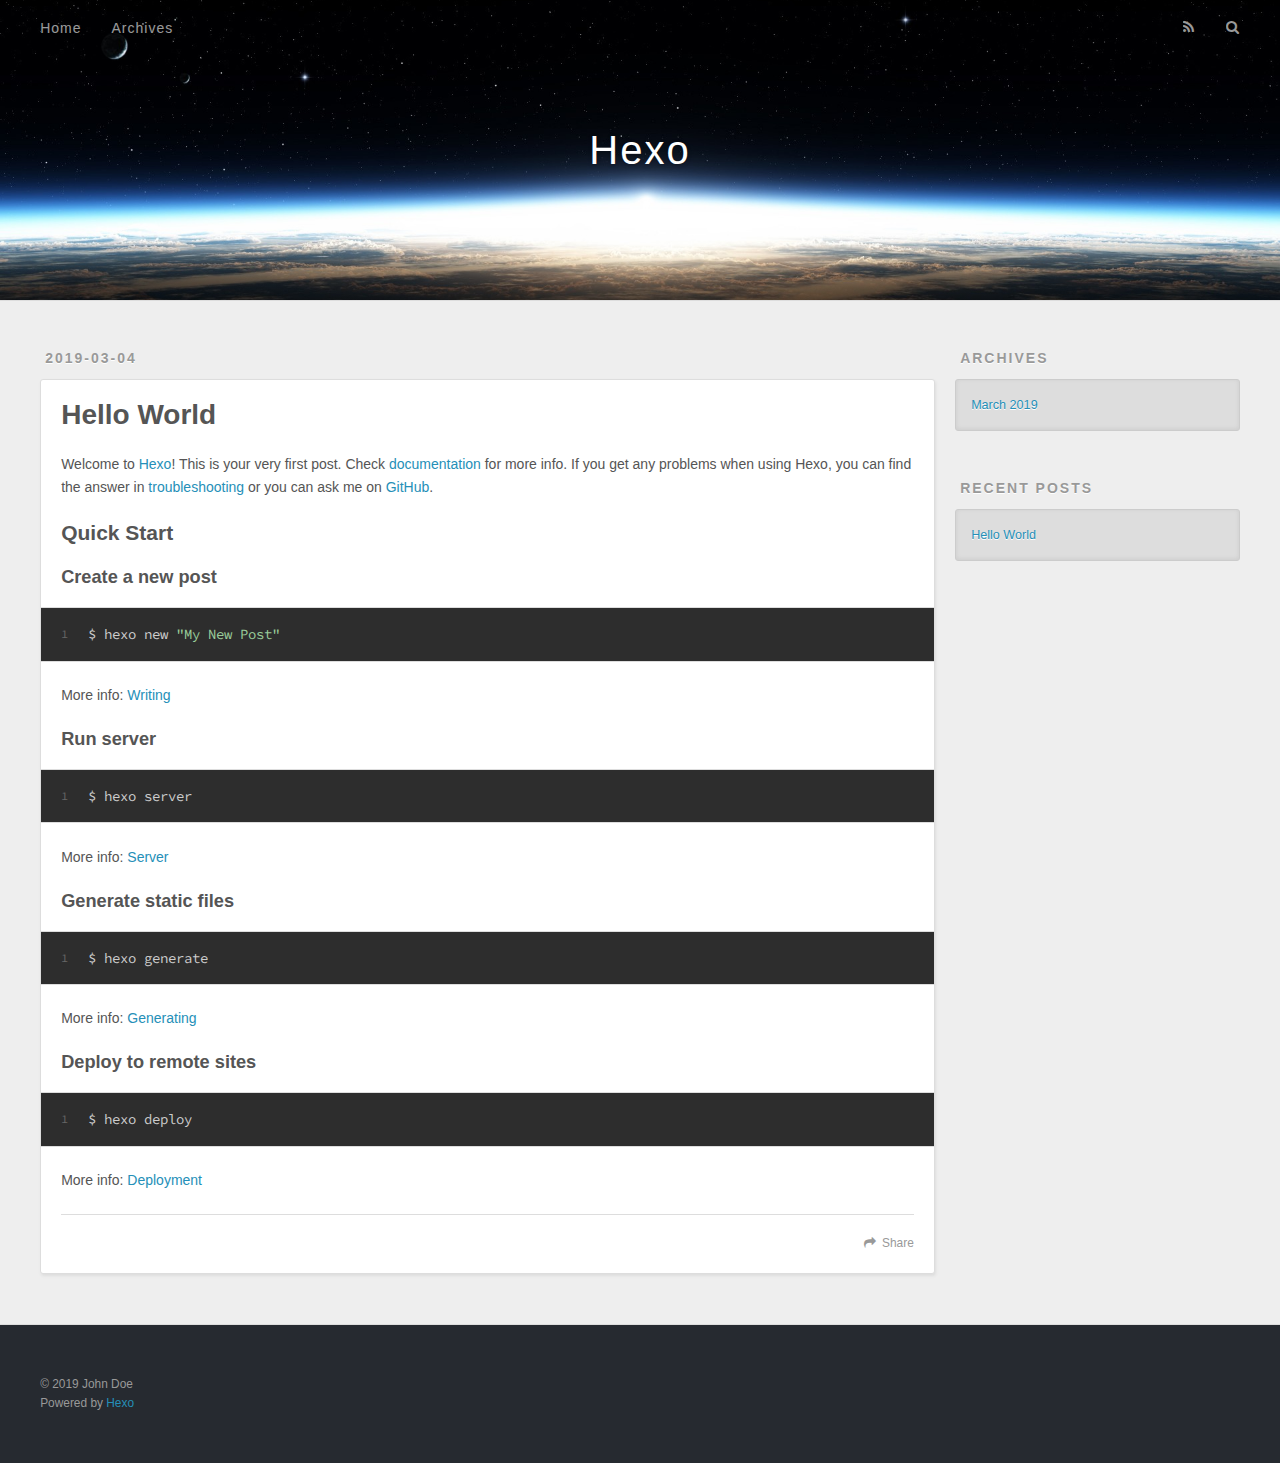
==== index.html @ c94a4932 "Site updated: 2019-03-04 12:08:46" ====
<!DOCTYPE html>
<html>
<head><meta name="generator" content="Hexo 3.8.0">
  <meta charset="utf-8">
  

  
  <title>Hexo</title>
  <meta name="viewport" content="width=device-width, initial-scale=1, maximum-scale=1">
  <meta property="og:type" content="website">
<meta property="og:title" content="Hexo">
<meta property="og:url" content="http://yoursite.com/index.html">
<meta property="og:site_name" content="Hexo">
<meta property="og:locale" content="default">
<meta name="twitter:card" content="summary">
<meta name="twitter:title" content="Hexo">
  
    <link rel="alternate" href="/atom.xml" title="Hexo" type="application/atom+xml">
  
  
    <link rel="icon" href="/favicon.png">
  
  
    <link href="//fonts.googleapis.com/css?family=Source+Code+Pro" rel="stylesheet" type="text/css">
  
  <link rel="stylesheet" href="/css/style.css">
</head>
</html>
<body>
  <div id="container">
    <div id="wrap">
      <header id="header">
  <div id="banner"></div>
  <div id="header-outer" class="outer">
    <div id="header-title" class="inner">
      <h1 id="logo-wrap">
        <a href="/" id="logo">Hexo</a>
      </h1>
      
    </div>
    <div id="header-inner" class="inner">
      <nav id="main-nav">
        <a id="main-nav-toggle" class="nav-icon"></a>
        
          <a class="main-nav-link" href="/">Home</a>
        
          <a class="main-nav-link" href="/archives">Archives</a>
        
      </nav>
      <nav id="sub-nav">
        
          <a id="nav-rss-link" class="nav-icon" href="/atom.xml" title="RSS Feed"></a>
        
        <a id="nav-search-btn" class="nav-icon" title="Search"></a>
      </nav>
      <div id="search-form-wrap">
        <form action="//google.com/search" method="get" accept-charset="UTF-8" class="search-form"><input type="search" name="q" class="search-form-input" placeholder="Search"><button type="submit" class="search-form-submit">&#xF002;</button><input type="hidden" name="sitesearch" value="http://yoursite.com"></form>
      </div>
    </div>
  </div>
</header>
      <div class="outer">
        <section id="main">
  
    <article id="post-hello-world" class="article article-type-post" itemscope itemprop="blogPost">
  <div class="article-meta">
    <a href="/2019/03/04/hello-world/" class="article-date">
  <time datetime="2019-03-04T03:37:37.614Z" itemprop="datePublished">2019-03-04</time>
</a>
    
  </div>
  <div class="article-inner">
    
    
      <header class="article-header">
        
  
    <h1 itemprop="name">
      <a class="article-title" href="/2019/03/04/hello-world/">Hello World</a>
    </h1>
  

      </header>
    
    <div class="article-entry" itemprop="articleBody">
      
        <p>Welcome to <a href="https://hexo.io/" target="_blank" rel="noopener">Hexo</a>! This is your very first post. Check <a href="https://hexo.io/docs/" target="_blank" rel="noopener">documentation</a> for more info. If you get any problems when using Hexo, you can find the answer in <a href="https://hexo.io/docs/troubleshooting.html" target="_blank" rel="noopener">troubleshooting</a> or you can ask me on <a href="https://github.com/hexojs/hexo/issues" target="_blank" rel="noopener">GitHub</a>.</p>
<h2 id="Quick-Start"><a href="#Quick-Start" class="headerlink" title="Quick Start"></a>Quick Start</h2><h3 id="Create-a-new-post"><a href="#Create-a-new-post" class="headerlink" title="Create a new post"></a>Create a new post</h3><figure class="highlight bash"><table><tr><td class="gutter"><pre><span class="line">1</span><br></pre></td><td class="code"><pre><span class="line">$ hexo new <span class="string">"My New Post"</span></span><br></pre></td></tr></table></figure>
<p>More info: <a href="https://hexo.io/docs/writing.html" target="_blank" rel="noopener">Writing</a></p>
<h3 id="Run-server"><a href="#Run-server" class="headerlink" title="Run server"></a>Run server</h3><figure class="highlight bash"><table><tr><td class="gutter"><pre><span class="line">1</span><br></pre></td><td class="code"><pre><span class="line">$ hexo server</span><br></pre></td></tr></table></figure>
<p>More info: <a href="https://hexo.io/docs/server.html" target="_blank" rel="noopener">Server</a></p>
<h3 id="Generate-static-files"><a href="#Generate-static-files" class="headerlink" title="Generate static files"></a>Generate static files</h3><figure class="highlight bash"><table><tr><td class="gutter"><pre><span class="line">1</span><br></pre></td><td class="code"><pre><span class="line">$ hexo generate</span><br></pre></td></tr></table></figure>
<p>More info: <a href="https://hexo.io/docs/generating.html" target="_blank" rel="noopener">Generating</a></p>
<h3 id="Deploy-to-remote-sites"><a href="#Deploy-to-remote-sites" class="headerlink" title="Deploy to remote sites"></a>Deploy to remote sites</h3><figure class="highlight bash"><table><tr><td class="gutter"><pre><span class="line">1</span><br></pre></td><td class="code"><pre><span class="line">$ hexo deploy</span><br></pre></td></tr></table></figure>
<p>More info: <a href="https://hexo.io/docs/deployment.html" target="_blank" rel="noopener">Deployment</a></p>

      
    </div>
    <footer class="article-footer">
      <a data-url="http://yoursite.com/2019/03/04/hello-world/" data-id="cjsttakcu0000fgnr3hpesvit" class="article-share-link">Share</a>
      
      
    </footer>
  </div>
  
</article>


  


</section>
        
          <aside id="sidebar">
  
    

  
    

  
    
  
    
  <div class="widget-wrap">
    <h3 class="widget-title">Archives</h3>
    <div class="widget">
      <ul class="archive-list"><li class="archive-list-item"><a class="archive-list-link" href="/archives/2019/03/">March 2019</a></li></ul>
    </div>
  </div>


  
    
  <div class="widget-wrap">
    <h3 class="widget-title">Recent Posts</h3>
    <div class="widget">
      <ul>
        
          <li>
            <a href="/2019/03/04/hello-world/">Hello World</a>
          </li>
        
      </ul>
    </div>
  </div>

  
</aside>
        
      </div>
      <footer id="footer">
  
  <div class="outer">
    <div id="footer-info" class="inner">
      &copy; 2019 John Doe<br>
      Powered by <a href="http://hexo.io/" target="_blank">Hexo</a>
    </div>
  </div>
</footer>
    </div>
    <nav id="mobile-nav">
  
    <a href="/" class="mobile-nav-link">Home</a>
  
    <a href="/archives" class="mobile-nav-link">Archives</a>
  
</nav>
    

<script src="//ajax.googleapis.com/ajax/libs/jquery/2.0.3/jquery.min.js"></script>


  <link rel="stylesheet" href="/fancybox/jquery.fancybox.css">
  <script src="/fancybox/jquery.fancybox.pack.js"></script>


<script src="/js/script.js"></script>



  </div>
</body>
</html>
---- css/style.css ----
body {
  width: 100%;
}
body:before,
body:after {
  content: "";
  display: table;
}
body:after {
  clear: both;
}
html,
body,
div,
span,
applet,
object,
iframe,
h1,
h2,
h3,
h4,
h5,
h6,
p,
blockquote,
pre,
a,
abbr,
acronym,
address,
big,
cite,
code,
del,
dfn,
em,
img,
ins,
kbd,
q,
s,
samp,
small,
strike,
strong,
sub,
sup,
tt,
var,
dl,
dt,
dd,
ol,
ul,
li,
fieldset,
form,
label,
legend,
table,
caption,
tbody,
tfoot,
thead,
tr,
th,
td {
  margin: 0;
  padding: 0;
  border: 0;
  outline: 0;
  font-weight: inherit;
  font-style: inherit;
  font-family: inherit;
  font-size: 100%;
  vertical-align: baseline;
}
body {
  line-height: 1;
  color: #000;
  background: #fff;
}
ol,
ul {
  list-style: none;
}
table {
  border-collapse: separate;
  border-spacing: 0;
  vertical-align: middle;
}
caption,
th,
td {
  text-align: left;
  font-weight: normal;
  vertical-align: middle;
}
a img {
  border: none;
}
input,
button {
  margin: 0;
  padding: 0;
}
input::-moz-focus-inner,
button::-moz-focus-inner {
  border: 0;
  padding: 0;
}
@font-face {
  font-family: FontAwesome;
  font-style: normal;
  font-weight: normal;
  src: url("fonts/fontawesome-webfont.eot?v=#4.0.3");
  src: url("fonts/fontawesome-webfont.eot?#iefix&v=#4.0.3") format("embedded-opentype"), url("fonts/fontawesome-webfont.woff?v=#4.0.3") format("woff"), url("fonts/fontawesome-webfont.ttf?v=#4.0.3") format("truetype"), url("fonts/fontawesome-webfont.svg#fontawesomeregular?v=#4.0.3") format("svg");
}
html,
body,
#container {
  height: 100%;
}
body {
  background: #eee;
  font: 14px -apple-system, BlinkMacSystemFont, "Segoe UI", "Roboto", "Oxygen", "Ubuntu", "Cantarell", "Fira Sans", "Droid Sans", "Helvetica Neue", sans-serif;
  -webkit-text-size-adjust: 100%;
}
.outer {
  max-width: 1220px;
  margin: 0 auto;
  padding: 0 20px;
}
.outer:before,
.outer:after {
  content: "";
  display: table;
}
.outer:after {
  clear: both;
}
.inner {
  display: inline;
  float: left;
  width: 98.33333333333333%;
  margin: 0 0.833333333333333%;
}
.left,
.alignleft {
  float: left;
}
.right,
.alignright {
  float: right;
}
.clear {
  clear: both;
}
#container {
  position: relative;
}
.mobile-nav-on {
  overflow: hidden;
}
#wrap {
  height: 100%;
  width: 100%;
  position: absolute;
  top: 0;
  left: 0;
  -webkit-transition: 0.2s ease-out;
  -moz-transition: 0.2s ease-out;
  -ms-transition: 0.2s ease-out;
  transition: 0.2s ease-out;
  z-index: 1;
  background: #eee;
}
.mobile-nav-on #wrap {
  left: 280px;
}
@media screen and (min-width: 768px) {
  #main {
    display: inline;
    float: left;
    width: 73.33333333333333%;
    margin: 0 0.833333333333333%;
  }
}
.article-date,
.article-category-link,
.archive-year,
.widget-title {
  text-decoration: none;
  text-transform: uppercase;
  letter-spacing: 2px;
  color: #999;
  margin-bottom: 1em;
  margin-left: 5px;
  line-height: 1em;
  text-shadow: 0 1px #fff;
  font-weight: bold;
}
.article-inner,
.archive-article-inner {
  background: #fff;
  -webkit-box-shadow: 1px 2px 3px #ddd;
  box-shadow: 1px 2px 3px #ddd;
  border: 1px solid #ddd;
  border-radius: 3px;
}
.article-entry h1,
.widget h1 {
  font-size: 2em;
}
.article-entry h2,
.widget h2 {
  font-size: 1.5em;
}
.article-entry h3,
.widget h3 {
  font-size: 1.3em;
}
.article-entry h4,
.widget h4 {
  font-size: 1.2em;
}
.article-entry h5,
.widget h5 {
  font-size: 1em;
}
.article-entry h6,
.widget h6 {
  font-size: 1em;
  color: #999;
}
.article-entry hr,
.widget hr {
  border: 1px dashed #ddd;
}
.article-entry strong,
.widget strong {
  font-weight: bold;
}
.article-entry em,
.widget em,
.article-entry cite,
.widget cite {
  font-style: italic;
}
.article-entry sup,
.widget sup,
.article-entry sub,
.widget sub {
  font-size: 0.75em;
  line-height: 0;
  position: relative;
  vertical-align: baseline;
}
.article-entry sup,
.widget sup {
  top: -0.5em;
}
.article-entry sub,
.widget sub {
  bottom: -0.2em;
}
.article-entry small,
.widget small {
  font-size: 0.85em;
}
.article-entry acronym,
.widget acronym,
.article-entry abbr,
.widget abbr {
  border-bottom: 1px dotted;
}
.article-entry ul,
.widget ul,
.article-entry ol,
.widget ol,
.article-entry dl,
.widget dl {
  margin: 0 20px;
  line-height: 1.6em;
}
.article-entry ul ul,
.widget ul ul,
.article-entry ol ul,
.widget ol ul,
.article-entry ul ol,
.widget ul ol,
.article-entry ol ol,
.widget ol ol {
  margin-top: 0;
  margin-bottom: 0;
}
.article-entry ul,
.widget ul {
  list-style: disc;
}
.article-entry ol,
.widget ol {
  list-style: decimal;
}
.article-entry dt,
.widget dt {
  font-weight: bold;
}
#header {
  height: 300px;
  position: relative;
  border-bottom: 1px solid #ddd;
}
#header:before,
#header:after {
  content: "";
  position: absolute;
  left: 0;
  right: 0;
  height: 40px;
}
#header:before {
  top: 0;
  background: -webkit-linear-gradient(rgba(0,0,0,0.2), transparent);
  background: -moz-linear-gradient(rgba(0,0,0,0.2), transparent);
  background: -ms-linear-gradient(rgba(0,0,0,0.2), transparent);
  background: linear-gradient(rgba(0,0,0,0.2), transparent);
}
#header:after {
  bottom: 0;
  background: -webkit-linear-gradient(transparent, rgba(0,0,0,0.2));
  background: -moz-linear-gradient(transparent, rgba(0,0,0,0.2));
  background: -ms-linear-gradient(transparent, rgba(0,0,0,0.2));
  background: linear-gradient(transparent, rgba(0,0,0,0.2));
}
#header-outer {
  height: 100%;
  position: relative;
}
#header-inner {
  position: relative;
  overflow: hidden;
}
#banner {
  position: absolute;
  top: 0;
  left: 0;
  width: 100%;
  height: 100%;
  background: url("images/banner.jpg") center #000;
  -webkit-background-size: cover;
  -moz-background-size: cover;
  background-size: cover;
  z-index: -1;
}
#header-title {
  text-align: center;
  height: 40px;
  position: absolute;
  top: 50%;
  left: 0;
  margin-top: -20px;
}
#logo,
#subtitle {
  text-decoration: none;
  color: #fff;
  font-weight: 300;
  text-shadow: 0 1px 4px rgba(0,0,0,0.3);
}
#logo {
  font-size: 40px;
  line-height: 40px;
  letter-spacing: 2px;
}
#subtitle {
  font-size: 16px;
  line-height: 16px;
  letter-spacing: 1px;
}
#subtitle-wrap {
  margin-top: 16px;
}
#main-nav {
  float: left;
  margin-left: -15px;
}
.nav-icon,
.main-nav-link {
  float: left;
  color: #fff;
  opacity: 0.6;
  text-decoration: none;
  text-shadow: 0 1px rgba(0,0,0,0.2);
  -webkit-transition: opacity 0.2s;
  -moz-transition: opacity 0.2s;
  -ms-transition: opacity 0.2s;
  transition: opacity 0.2s;
  display: block;
  padding: 20px 15px;
}
.nav-icon:hover,
.main-nav-link:hover {
  opacity: 1;
}
.nav-icon {
  font-family: FontAwesome;
  text-align: center;
  font-size: 14px;
  width: 14px;
  height: 14px;
  padding: 20px 15px;
  position: relative;
  cursor: pointer;
}
.main-nav-link {
  font-weight: 300;
  letter-spacing: 1px;
}
@media screen and (max-width: 479px) {
  .main-nav-link {
    display: none;
  }
}
#main-nav-toggle {
  display: none;
}
#main-nav-toggle:before {
  content: "\f0c9";
}
@media screen and (max-width: 479px) {
  #main-nav-toggle {
    display: block;
  }
}
#sub-nav {
  float: right;
  margin-right: -15px;
}
#nav-rss-link:before {
  content: "\f09e";
}
#nav-search-btn:before {
  content: "\f002";
}
#search-form-wrap {
  position: absolute;
  top: 15px;
  width: 150px;
  height: 30px;
  right: -150px;
  opacity: 0;
  -webkit-transition: 0.2s ease-out;
  -moz-transition: 0.2s ease-out;
  -ms-transition: 0.2s ease-out;
  transition: 0.2s ease-out;
}
#search-form-wrap.on {
  opacity: 1;
  right: 0;
}
@media screen and (max-width: 479px) {
  #search-form-wrap {
    width: 100%;
    right: -100%;
  }
}
.search-form {
  position: absolute;
  top: 0;
  left: 0;
  right: 0;
  background: #fff;
  padding: 5px 15px;
  border-radius: 15px;
  -webkit-box-shadow: 0 0 10px rgba(0,0,0,0.3);
  box-shadow: 0 0 10px rgba(0,0,0,0.3);
}
.search-form-input {
  border: none;
  background: none;
  color: #555;
  width: 100%;
  font: 13px -apple-system, BlinkMacSystemFont, "Segoe UI", "Roboto", "Oxygen", "Ubuntu", "Cantarell", "Fira Sans", "Droid Sans", "Helvetica Neue", sans-serif;
  outline: none;
}
.search-form-input::-webkit-search-results-decoration,
.search-form-input::-webkit-search-cancel-button {
  -webkit-appearance: none;
}
.search-form-submit {
  position: absolute;
  top: 50%;
  right: 10px;
  margin-top: -7px;
  font: 13px FontAwesome;
  border: none;
  background: none;
  color: #bbb;
  cursor: pointer;
}
.search-form-submit:hover,
.search-form-submit:focus {
  color: #777;
}
.article {
  margin: 50px 0;
}
.article-inner {
  overflow: hidden;
}
.article-meta:before,
.article-meta:after {
  content: "";
  display: table;
}
.article-meta:after {
  clear: both;
}
.article-date {
  float: left;
}
.article-category {
  float: left;
  line-height: 1em;
  color: #ccc;
  text-shadow: 0 1px #fff;
  margin-left: 8px;
}
.article-category:before {
  content: "\2022";
}
.article-category-link {
  margin: 0 12px 1em;
}
.article-header {
  padding: 20px 20px 0;
}
.article-title {
  text-decoration: none;
  font-size: 2em;
  font-weight: bold;
  color: #555;
  line-height: 1.1em;
  -webkit-transition: color 0.2s;
  -moz-transition: color 0.2s;
  -ms-transition: color 0.2s;
  transition: color 0.2s;
}
a.article-title:hover {
  color: #258fb8;
}
.article-entry {
  color: #555;
  padding: 0 20px;
}
.article-entry:before,
.article-entry:after {
  content: "";
  display: table;
}
.article-entry:after {
  clear: both;
}
.article-entry p,
.article-entry table {
  line-height: 1.6em;
  margin: 1.6em 0;
}
.article-entry h1,
.article-entry h2,
.article-entry h3,
.article-entry h4,
.article-entry h5,
.article-entry h6 {
  font-weight: bold;
}
.article-entry h1,
.article-entry h2,
.article-entry h3,
.article-entry h4,
.article-entry h5,
.article-entry h6 {
  line-height: 1.1em;
  margin: 1.1em 0;
}
.article-entry a {
  color: #258fb8;
  text-decoration: none;
}
.article-entry a:hover {
  text-decoration: underline;
}
.article-entry ul,
.article-entry ol,
.article-entry dl {
  margin-top: 1.6em;
  margin-bottom: 1.6em;
}
.article-entry img,
.article-entry video {
  max-width: 100%;
  height: auto;
  display: block;
  margin: auto;
}
.article-entry iframe {
  border: none;
}
.article-entry table {
  width: 100%;
  border-collapse: collapse;
  border-spacing: 0;
}
.article-entry th {
  font-weight: bold;
  border-bottom: 3px solid #ddd;
  padding-bottom: 0.5em;
}
.article-entry td {
  border-bottom: 1px solid #ddd;
  padding: 10px 0;
}
.article-entry blockquote {
  font-family: Georgia, "Times New Roman", serif;
  font-size: 1.4em;
  margin: 1.6em 20px;
  text-align: center;
}
.article-entry blockquote footer {
  font-size: 14px;
  margin: 1.6em 0;
  font-family: -apple-system, BlinkMacSystemFont, "Segoe UI", "Roboto", "Oxygen", "Ubuntu", "Cantarell", "Fira Sans", "Droid Sans", "Helvetica Neue", sans-serif;
}
.article-entry blockquote footer cite:before {
  content: "—";
  padding: 0 0.5em;
}
.article-entry .pullquote {
  text-align: left;
  width: 45%;
  margin: 0;
}
.article-entry .pullquote.left {
  margin-left: 0.5em;
  margin-right: 1em;
}
.article-entry .pullquote.right {
  margin-right: 0.5em;
  margin-left: 1em;
}
.article-entry .caption {
  color: #999;
  display: block;
  font-size: 0.9em;
  margin-top: 0.5em;
  position: relative;
  text-align: center;
}
.article-entry .video-container {
  position: relative;
  padding-top: 56.25%;
  height: 0;
  overflow: hidden;
}
.article-entry .video-container iframe,
.article-entry .video-container object,
.article-entry .video-container embed {
  position: absolute;
  top: 0;
  left: 0;
  width: 100%;
  height: 100%;
  margin-top: 0;
}
.article-more-link a {
  display: inline-block;
  line-height: 1em;
  padding: 6px 15px;
  border-radius: 15px;
  background: #eee;
  color: #999;
  text-shadow: 0 1px #fff;
  text-decoration: none;
}
.article-more-link a:hover {
  background: #258fb8;
  color: #fff;
  text-decoration: none;
  text-shadow: 0 1px #1e7293;
}
.article-footer {
  font-size: 0.85em;
  line-height: 1.6em;
  border-top: 1px solid #ddd;
  padding-top: 1.6em;
  margin: 0 20px 20px;
}
.article-footer:before,
.article-footer:after {
  content: "";
  display: table;
}
.article-footer:after {
  clear: both;
}
.article-footer a {
  color: #999;
  text-decoration: none;
}
.article-footer a:hover {
  color: #555;
}
.article-tag-list-item {
  float: left;
  margin-right: 10px;
}
.article-tag-list-link:before {
  content: "#";
}
.article-comment-link {
  float: right;
}
.article-comment-link:before {
  content: "\f075";
  font-family: FontAwesome;
  padding-right: 8px;
}
.article-share-link {
  cursor: pointer;
  float: right;
  margin-left: 20px;
}
.article-share-link:before {
  content: "\f064";
  font-family: FontAwesome;
  padding-right: 6px;
}
#article-nav {
  position: relative;
}
#article-nav:before,
#article-nav:after {
  content: "";
  display: table;
}
#article-nav:after {
  clear: both;
}
@media screen and (min-width: 768px) {
  #article-nav {
    margin: 50px 0;
  }
  #article-nav:before {
    width: 8px;
    height: 8px;
    position: absolute;
    top: 50%;
    left: 50%;
    margin-top: -4px;
    margin-left: -4px;
    content: "";
    border-radius: 50%;
    background: #ddd;
    -webkit-box-shadow: 0 1px 2px #fff;
    box-shadow: 0 1px 2px #fff;
  }
}
.article-nav-link-wrap {
  text-decoration: none;
  text-shadow: 0 1px #fff;
  color: #999;
  -webkit-box-sizing: border-box;
  -moz-box-sizing: border-box;
  box-sizing: border-box;
  margin-top: 50px;
  text-align: center;
  display: block;
}
.article-nav-link-wrap:hover {
  color: #555;
}
@media screen and (min-width: 768px) {
  .article-nav-link-wrap {
    width: 50%;
    margin-top: 0;
  }
}
@media screen and (min-width: 768px) {
  #article-nav-newer {
    float: left;
    text-align: right;
    padding-right: 20px;
  }
}
@media screen and (min-width: 768px) {
  #article-nav-older {
    float: right;
    text-align: left;
    padding-left: 20px;
  }
}
.article-nav-caption {
  text-transform: uppercase;
  letter-spacing: 2px;
  color: #ddd;
  line-height: 1em;
  font-weight: bold;
}
#article-nav-newer .article-nav-caption {
  margin-right: -2px;
}
.article-nav-title {
  font-size: 0.85em;
  line-height: 1.6em;
  margin-top: 0.5em;
}
.article-share-box {
  position: absolute;
  display: none;
  background: #fff;
  -webkit-box-shadow: 1px 2px 10px rgba(0,0,0,0.2);
  box-shadow: 1px 2px 10px rgba(0,0,0,0.2);
  border-radius: 3px;
  margin-left: -145px;
  overflow: hidden;
  z-index: 1;
}
.article-share-box.on {
  display: block;
}
.article-share-input {
  width: 100%;
  background: none;
  -webkit-box-sizing: border-box;
  -moz-box-sizing: border-box;
  box-sizing: border-box;
  font: 14px -apple-system, BlinkMacSystemFont, "Segoe UI", "Roboto", "Oxygen", "Ubuntu", "Cantarell", "Fira Sans", "Droid Sans", "Helvetica Neue", sans-serif;
  padding: 0 15px;
  color: #555;
  outline: none;
  border: 1px solid #ddd;
  border-radius: 3px 3px 0 0;
  height: 36px;
  line-height: 36px;
}
.article-share-links {
  background: #eee;
}
.article-share-links:before,
.article-share-links:after {
  content: "";
  display: table;
}
.article-share-links:after {
  clear: both;
}
.article-share-twitter,
.article-share-facebook,
.article-share-pinterest,
.article-share-google {
  width: 50px;
  height: 36px;
  display: block;
  float: left;
  position: relative;
  color: #999;
  text-shadow: 0 1px #fff;
}
.article-share-twitter:before,
.article-share-facebook:before,
.article-share-pinterest:before,
.article-share-google:before {
  font-size: 20px;
  font-family: FontAwesome;
  width: 20px;
  height: 20px;
  position: absolute;
  top: 50%;
  left: 50%;
  margin-top: -10px;
  margin-left: -10px;
  text-align: center;
}
.article-share-twitter:hover,
.article-share-facebook:hover,
.article-share-pinterest:hover,
.article-share-google:hover {
  color: #fff;
}
.article-share-twitter:before {
  content: "\f099";
}
.article-share-twitter:hover {
  background: #00aced;
  text-shadow: 0 1px #008abe;
}
.article-share-facebook:before {
  content: "\f09a";
}
.article-share-facebook:hover {
  background: #3b5998;
  text-shadow: 0 1px #2f477a;
}
.article-share-pinterest:before {
  content: "\f0d2";
}
.article-share-pinterest:hover {
  background: #cb2027;
  text-shadow: 0 1px #a21a1f;
}
.article-share-google:before {
  content: "\f0d5";
}
.article-share-google:hover {
  background: #dd4b39;
  text-shadow: 0 1px #be3221;
}
.article-gallery {
  background: #000;
  position: relative;
}
.article-gallery-photos {
  position: relative;
  overflow: hidden;
}
.article-gallery-img {
  display: none;
  max-width: 100%;
}
.article-gallery-img:first-child {
  display: block;
}
.article-gallery-img.loaded {
  position: absolute;
  display: block;
}
.article-gallery-img img {
  display: block;
  max-width: 100%;
  margin: 0 auto;
}
#comments {
  background: #fff;
  -webkit-box-shadow: 1px 2px 3px #ddd;
  box-shadow: 1px 2px 3px #ddd;
  padding: 20px;
  border: 1px solid #ddd;
  border-radius: 3px;
  margin: 50px 0;
}
#comments a {
  color: #258fb8;
}
.archives-wrap {
  margin: 50px 0;
}
.archives:before,
.archives:after {
  content: "";
  display: table;
}
.archives:after {
  clear: both;
}
.archive-year-wrap {
  margin-bottom: 1em;
}
.archives {
  -webkit-column-gap: 10px;
  -moz-column-gap: 10px;
  column-gap: 10px;
}
@media screen and (min-width: 480px) and (max-width: 767px) {
  .archives {
    -webkit-column-count: 2;
    -moz-column-count: 2;
    column-count: 2;
  }
}
@media screen and (min-width: 768px) {
  .archives {
    -webkit-column-count: 3;
    -moz-column-count: 3;
    column-count: 3;
  }
}
.archive-article {
  -webkit-column-break-inside: avoid;
  page-break-inside: avoid;
  overflow: hidden;
  break-inside: avoid-column;
}
.archive-article-inner {
  padding: 10px;
  margin-bottom: 15px;
}
.archive-article-title {
  text-decoration: none;
  font-weight: bold;
  color: #555;
  -webkit-transition: color 0.2s;
  -moz-transition: color 0.2s;
  -ms-transition: color 0.2s;
  transition: color 0.2s;
  line-height: 1.6em;
}
.archive-article-title:hover {
  color: #258fb8;
}
.archive-article-footer {
  margin-top: 1em;
}
.archive-article-date {
  color: #999;
  text-decoration: none;
  font-size: 0.85em;
  line-height: 1em;
  margin-bottom: 0.5em;
  display: block;
}
#page-nav {
  margin: 50px auto;
  background: #fff;
  -webkit-box-shadow: 1px 2px 3px #ddd;
  box-shadow: 1px 2px 3px #ddd;
  border: 1px solid #ddd;
  border-radius: 3px;
  text-align: center;
  color: #999;
  overflow: hidden;
}
#page-nav:before,
#page-nav:after {
  content: "";
  display: table;
}
#page-nav:after {
  clear: both;
}
#page-nav a,
#page-nav span {
  padding: 10px 20px;
  line-height: 1;
  height: 2ex;
}
#page-nav a {
  color: #999;
  text-decoration: none;
}
#page-nav a:hover {
  background: #999;
  color: #fff;
}
#page-nav .prev {
  float: left;
}
#page-nav .next {
  float: right;
}
#page-nav .page-number {
  display: inline-block;
}
@media screen and (max-width: 479px) {
  #page-nav .page-number {
    display: none;
  }
}
#page-nav .current {
  color: #555;
  font-weight: bold;
}
#page-nav .space {
  color: #ddd;
}
#footer {
  background: #262a30;
  padding: 50px 0;
  border-top: 1px solid #ddd;
  color: #999;
}
#footer a {
  color: #258fb8;
  text-decoration: none;
}
#footer a:hover {
  text-decoration: underline;
}
#footer-info {
  line-height: 1.6em;
  font-size: 0.85em;
}
.article-entry pre,
.article-entry .highlight {
  background: #2d2d2d;
  margin: 0 -20px;
  padding: 15px 20px;
  border-style: solid;
  border-color: #ddd;
  border-width: 1px 0;
  overflow: auto;
  color: #ccc;
  line-height: 22.400000000000002px;
}
.article-entry .highlight .gutter pre,
.article-entry .gist .gist-file .gist-data .line-numbers {
  color: #666;
  font-size: 0.85em;
}
.article-entry pre,
.article-entry code {
  font-family: "Source Code Pro", Consolas, Monaco, Menlo, Consolas, monospace;
}
.article-entry code {
  background: #eee;
  text-shadow: 0 1px #fff;
  padding: 0 0.3em;
}
.article-entry pre code {
  background: none;
  text-shadow: none;
  padding: 0;
}
.article-entry .highlight pre {
  border: none;
  margin: 0;
  padding: 0;
}
.article-entry .highlight table {
  margin: 0;
  width: auto;
}
.article-entry .highlight td {
  border: none;
  padding: 0;
}
.article-entry .highlight figcaption {
  font-size: 0.85em;
  color: #999;
  line-height: 1em;
  margin-bottom: 1em;
}
.article-entry .highlight figcaption:before,
.article-entry .highlight figcaption:after {
  content: "";
  display: table;
}
.article-entry .highlight figcaption:after {
  clear: both;
}
.article-entry .highlight figcaption a {
  float: right;
}
.article-entry .highlight .gutter pre {
  text-align: right;
  padding-right: 20px;
}
.article-entry .highlight .line {
  height: 22.400000000000002px;
}
.article-entry .highlight .line.marked {
  background: #515151;
}
.article-entry .gist {
  margin: 0 -20px;
  border-style: solid;
  border-color: #ddd;
  border-width: 1px 0;
  background: #2d2d2d;
  padding: 15px 20px 15px 0;
}
.article-entry .gist .gist-file {
  border: none;
  font-family: "Source Code Pro", Consolas, Monaco, Menlo, Consolas, monospace;
  margin: 0;
}
.article-entry .gist .gist-file .gist-data {
  background: none;
  border: none;
}
.article-entry .gist .gist-file .gist-data .line-numbers {
  background: none;
  border: none;
  padding: 0 20px 0 0;
}
.article-entry .gist .gist-file .gist-data .line-data {
  padding: 0 !important;
}
.article-entry .gist .gist-file .highlight {
  margin: 0;
  padding: 0;
  border: none;
}
.article-entry .gist .gist-file .gist-meta {
  background: #2d2d2d;
  color: #999;
  font: 0.85em -apple-system, BlinkMacSystemFont, "Segoe UI", "Roboto", "Oxygen", "Ubuntu", "Cantarell", "Fira Sans", "Droid Sans", "Helvetica Neue", sans-serif;
  text-shadow: 0 0;
  padding: 0;
  margin-top: 1em;
  margin-left: 20px;
}
.article-entry .gist .gist-file .gist-meta a {
  color: #258fb8;
  font-weight: normal;
}
.article-entry .gist .gist-file .gist-meta a:hover {
  text-decoration: underline;
}
pre .comment,
pre .title {
  color: #999;
}
pre .variable,
pre .attribute,
pre .tag,
pre .regexp,
pre .ruby .constant,
pre .xml .tag .title,
pre .xml .pi,
pre .xml .doctype,
pre .html .doctype,
pre .css .id,
pre .css .class,
pre .css .pseudo {
  color: #f2777a;
}
pre .number,
pre .preprocessor,
pre .built_in,
pre .literal,
pre .params,
pre .constant {
  color: #f99157;
}
pre .class,
pre .ruby .class .title,
pre .css .rules .attribute {
  color: #9c9;
}
pre .string,
pre .value,
pre .inheritance,
pre .header,
pre .ruby .symbol,
pre .xml .cdata {
  color: #9c9;
}
pre .css .hexcolor {
  color: #6cc;
}
pre .function,
pre .python .decorator,
pre .python .title,
pre .ruby .function .title,
pre .ruby .title .keyword,
pre .perl .sub,
pre .javascript .title,
pre .coffeescript .title {
  color: #69c;
}
pre .keyword,
pre .javascript .function {
  color: #c9c;
}
@media screen and (max-width: 479px) {
  #mobile-nav {
    position: absolute;
    top: 0;
    left: 0;
    width: 280px;
    height: 100%;
    background: #191919;
    border-right: 1px solid #fff;
  }
}
@media screen and (max-width: 479px) {
  .mobile-nav-link {
    display: block;
    color: #999;
    text-decoration: none;
    padding: 15px 20px;
    font-weight: bold;
  }
  .mobile-nav-link:hover {
    color: #fff;
  }
}
@media screen and (min-width: 768px) {
  #sidebar {
    display: inline;
    float: left;
    width: 23.333333333333332%;
    margin: 0 0.833333333333333%;
  }
}
.widget-wrap {
  margin: 50px 0;
}
.widget {
  color: #777;
  text-shadow: 0 1px #fff;
  background: #ddd;
  -webkit-box-shadow: 0 -1px 4px #ccc inset;
  box-shadow: 0 -1px 4px #ccc inset;
  border: 1px solid #ccc;
  padding: 15px;
  border-radius: 3px;
}
.widget a {
  color: #258fb8;
  text-decoration: none;
}
.widget a:hover {
  text-decoration: underline;
}
.widget ul ul,
.widget ol ul,
.widget dl ul,
.widget ul ol,
.widget ol ol,
.widget dl ol,
.widget ul dl,
.widget ol dl,
.widget dl dl {
  margin-left: 15px;
  list-style: disc;
}
.widget {
  line-height: 1.6em;
  word-wrap: break-word;
  font-size: 0.9em;
}
.widget ul,
.widget ol {
  list-style: none;
  margin: 0;
}
.widget ul ul,
.widget ol ul,
.widget ul ol,
.widget ol ol {
  margin: 0 20px;
}
.widget ul ul,
.widget ol ul {
  list-style: disc;
}
.widget ul ol,
.widget ol ol {
  list-style: decimal;
}
.category-list-count,
.tag-list-count,
.archive-list-count {
  padding-left: 5px;
  color: #999;
  font-size: 0.85em;
}
.category-list-count:before,
.tag-list-count:before,
.archive-list-count:before {
  content: "(";
}
.category-list-count:after,
.tag-list-count:after,
.archive-list-count:after {
  content: ")";
}
.tagcloud a {
  margin-right: 5px;
  display: inline-block;
}
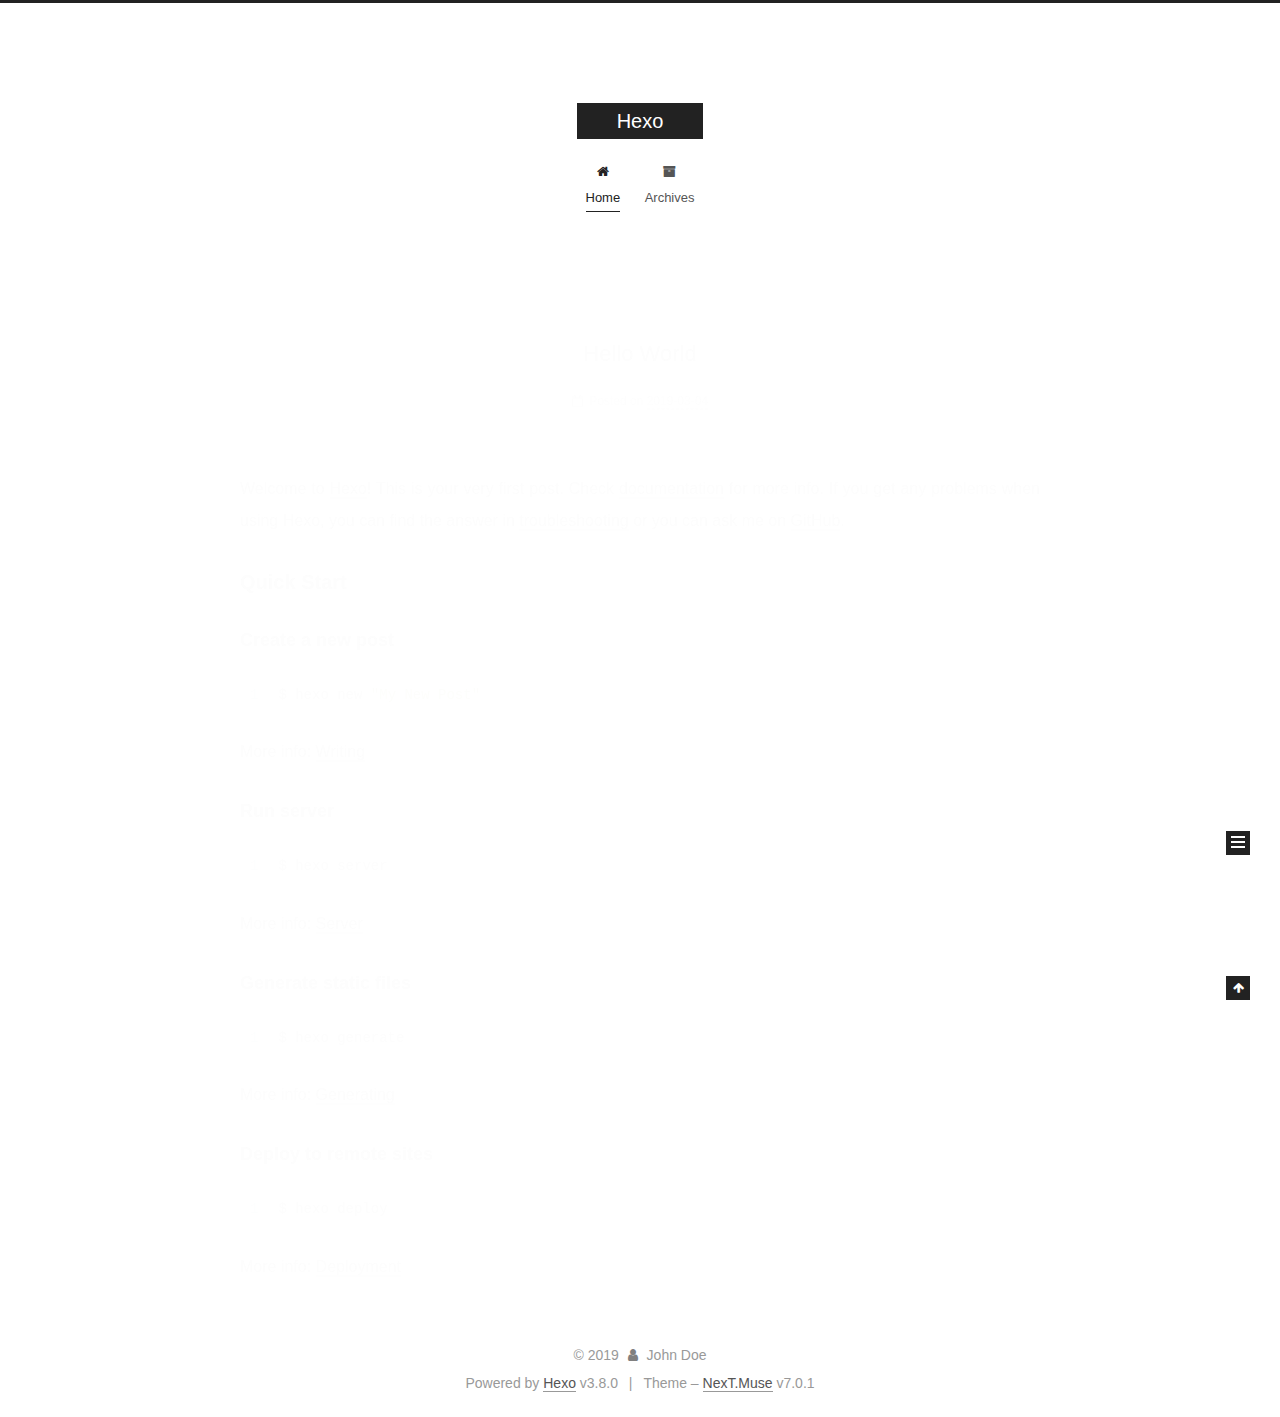
==== commit 682fa778: "Site updated: 2019-03-04 13:32:48" ====
--- a/index.html
+++ b/index.html
@@ -1,90 +1,373 @@
 <!DOCTYPE html>
-<html>
+
+
+
+
+
+
+
+
+
+
+
+
+  
+
+
+<html class="theme-next muse use-motion" lang="zh-Hans">
 <head><meta name="generator" content="Hexo 3.8.0">
-  <meta charset="utf-8">
-  
-
-  
-  <title>Hexo</title>
-  <meta name="viewport" content="width=device-width, initial-scale=1, maximum-scale=1">
+  <meta charset="UTF-8">
+<meta http-equiv="X-UA-Compatible" content="IE=edge">
+<meta name="viewport" content="width=device-width, initial-scale=1, maximum-scale=2">
+<meta name="theme-color" content="#222">
+
+
+
+
+
+
+
+
+
+
+
+
+
+
+
+
+
+
+
+
+
+
+
+
+
+
+<link rel="stylesheet" href="/lib/font-awesome/css/font-awesome.min.css?v=4.6.2">
+
+<link rel="stylesheet" href="/css/main.css?v=7.0.1">
+
+
+  <link rel="apple-touch-icon" sizes="180x180" href="/images/apple-touch-icon-next.png?v=7.0.1">
+
+
+  <link rel="icon" type="image/png" sizes="32x32" href="/images/favicon-32x32-next.png?v=7.0.1">
+
+
+  <link rel="icon" type="image/png" sizes="16x16" href="/images/favicon-16x16-next.png?v=7.0.1">
+
+
+  <link rel="mask-icon" href="/images/logo.svg?v=7.0.1" color="#222">
+
+
+
+
+
+
+
+<script id="hexo.configurations">
+  var NexT = window.NexT || {};
+  var CONFIG = {
+    root: '/',
+    scheme: 'Muse',
+    version: '7.0.1',
+    sidebar: {"position":"left","display":"post","offset":12,"b2t":false,"scrollpercent":false,"onmobile":false,"dimmer":false},
+    fancybox: false,
+    fastclick: false,
+    lazyload: false,
+    tabs: true,
+    motion: {"enable":true,"async":false,"transition":{"post_block":"fadeIn","post_header":"slideDownIn","post_body":"slideDownIn","coll_header":"slideLeftIn","sidebar":"slideUpIn"}},
+    algolia: {
+      applicationID: '',
+      apiKey: '',
+      indexName: '',
+      hits: {"per_page":10},
+      labels: {"input_placeholder":"Search for Posts","hits_empty":"We didn't find any results for the search: ${query}","hits_stats":"${hits} results found in ${time} ms"}
+    }
+  };
+</script>
+
+
+  
+
+
+
+
   <meta property="og:type" content="website">
 <meta property="og:title" content="Hexo">
 <meta property="og:url" content="http://yoursite.com/index.html">
 <meta property="og:site_name" content="Hexo">
-<meta property="og:locale" content="default">
+<meta property="og:locale" content="zh-Hans">
 <meta name="twitter:card" content="summary">
 <meta name="twitter:title" content="Hexo">
-  
-    <link rel="alternate" href="/atom.xml" title="Hexo" type="application/atom+xml">
-  
-  
-    <link rel="icon" href="/favicon.png">
-  
-  
-    <link href="//fonts.googleapis.com/css?family=Source+Code+Pro" rel="stylesheet" type="text/css">
-  
-  <link rel="stylesheet" href="/css/style.css">
+
+
+
+
+
+
+  <link rel="canonical" href="http://yoursite.com/">
+
+
+
+<script id="page.configurations">
+  CONFIG.page = {
+    sidebar: "",
+  };
+</script>
+
+  <title>Hexo</title>
+  
+
+
+
+
+
+
+
+
+
+
+
+
+  <noscript>
+  <style>
+  .use-motion .motion-element,
+  .use-motion .brand,
+  .use-motion .menu-item,
+  .sidebar-inner,
+  .use-motion .post-block,
+  .use-motion .pagination,
+  .use-motion .comments,
+  .use-motion .post-header,
+  .use-motion .post-body,
+  .use-motion .collection-title { opacity: initial; }
+
+  .use-motion .logo,
+  .use-motion .site-title,
+  .use-motion .site-subtitle {
+    opacity: initial;
+    top: initial;
+  }
+
+  .use-motion .logo-line-before i { left: initial; }
+  .use-motion .logo-line-after i { right: initial; }
+  </style>
+</noscript>
+
 </head>
-</html>
-<body>
-  <div id="container">
-    <div id="wrap">
-      <header id="header">
-  <div id="banner"></div>
-  <div id="header-outer" class="outer">
-    <div id="header-title" class="inner">
-      <h1 id="logo-wrap">
-        <a href="/" id="logo">Hexo</a>
-      </h1>
-      
+
+<body itemscope itemtype="http://schema.org/WebPage" lang="zh-Hans">
+
+  
+  
+    
+  
+
+  <div class="container sidebar-position-left 
+  page-home">
+    <div class="headband"></div>
+
+    <header id="header" class="header" itemscope itemtype="http://schema.org/WPHeader">
+      <div class="header-inner"><div class="site-brand-wrapper">
+  <div class="site-meta">
+    
+
+    <div class="custom-logo-site-title">
+      <a href="/" class="brand" rel="start">
+        <span class="logo-line-before"><i></i></span>
+        <span class="site-title">Hexo</span>
+        <span class="logo-line-after"><i></i></span>
+      </a>
     </div>
-    <div id="header-inner" class="inner">
-      <nav id="main-nav">
-        <a id="main-nav-toggle" class="nav-icon"></a>
-        
-          <a class="main-nav-link" href="/">Home</a>
-        
-          <a class="main-nav-link" href="/archives">Archives</a>
-        
-      </nav>
-      <nav id="sub-nav">
-        
-          <a id="nav-rss-link" class="nav-icon" href="/atom.xml" title="RSS Feed"></a>
-        
-        <a id="nav-search-btn" class="nav-icon" title="Search"></a>
-      </nav>
-      <div id="search-form-wrap">
-        <form action="//google.com/search" method="get" accept-charset="UTF-8" class="search-form"><input type="search" name="q" class="search-form-input" placeholder="Search"><button type="submit" class="search-form-submit">&#xF002;</button><input type="hidden" name="sitesearch" value="http://yoursite.com"></form>
-      </div>
-    </div>
+    
+    
   </div>
-</header>
-      <div class="outer">
-        <section id="main">
-  
-    <article id="post-hello-world" class="article article-type-post" itemscope itemprop="blogPost">
-  <div class="article-meta">
-    <a href="/2019/03/04/hello-world/" class="article-date">
-  <time datetime="2019-03-04T03:37:37.614Z" itemprop="datePublished">2019-03-04</time>
-</a>
-    
+
+  <div class="site-nav-toggle">
+    <button aria-label="Toggle navigation bar">
+      <span class="btn-bar"></span>
+      <span class="btn-bar"></span>
+      <span class="btn-bar"></span>
+    </button>
   </div>
-  <div class="article-inner">
-    
-    
-      <header class="article-header">
-        
-  
-    <h1 itemprop="name">
-      <a class="article-title" href="/2019/03/04/hello-world/">Hello World</a>
-    </h1>
-  
-
+</div>
+
+
+
+<nav class="site-nav">
+  
+    <ul id="menu" class="menu">
+      
+        
+        
+        
+          
+          <li class="menu-item menu-item-home menu-item-active">
+
+    
+    
+    
+      
+    
+
+    
+
+    <a href="/" rel="section"><i class="menu-item-icon fa fa-fw fa-home"></i> <br>Home</a>
+
+  </li>
+        
+        
+        
+          
+          <li class="menu-item menu-item-archives">
+
+    
+    
+    
+      
+    
+
+    
+
+    <a href="/archives/" rel="section"><i class="menu-item-icon fa fa-fw fa-archive"></i> <br>Archives</a>
+
+  </li>
+
+      
+      
+    </ul>
+  
+
+  
+    
+
+  
+
+  
+</nav>
+
+
+
+  
+
+
+
+</div>
+    </header>
+
+    
+
+
+    <main id="main" class="main">
+      <div class="main-inner">
+        <div class="content-wrap">
+          
+          <div id="content" class="content">
+            
+  <section id="posts" class="posts-expand">
+    
+      
+
+  
+
+  
+  
+  
+
+  
+
+  <article class="post post-type-normal" itemscope itemtype="http://schema.org/Article">
+  
+  
+  
+  <div class="post-block">
+    <link itemprop="mainEntityOfPage" href="http://yoursite.com/2019/03/04/hello-world/">
+
+    <span hidden itemprop="author" itemscope itemtype="http://schema.org/Person">
+      <meta itemprop="name" content="John Doe">
+      <meta itemprop="description" content>
+      <meta itemprop="image" content="/images/avatar.gif">
+    </span>
+
+    <span hidden itemprop="publisher" itemscope itemtype="http://schema.org/Organization">
+      <meta itemprop="name" content="Hexo">
+    </span>
+
+    
+      <header class="post-header">
+
+        
+        
+          <h1 class="post-title" itemprop="name headline">
+                
+                
+                <a href="/2019/03/04/hello-world/" class="post-title-link" itemprop="url">Hello World</a>
+              
+            
+          </h1>
+        
+
+        <div class="post-meta">
+          <span class="post-time">
+
+            
+            
+            
+
+            
+              <span class="post-meta-item-icon">
+                <i class="fa fa-calendar-o"></i>
+              </span>
+              
+                <span class="post-meta-item-text">Posted on</span>
+              
+
+              
+                
+              
+
+              <time title="Created: 2019-03-04 11:37:37" itemprop="dateCreated datePublished" datetime="2019-03-04T11:37:37+08:00">2019-03-04</time>
+            
+
+            
+          </span>
+
+          
+
+          
+            
+            
+          
+
+          
+          
+
+          
+
+          
+
+          
+
+        </div>
       </header>
     
-    <div class="article-entry" itemprop="articleBody">
-      
-        <p>Welcome to <a href="https://hexo.io/" target="_blank" rel="noopener">Hexo</a>! This is your very first post. Check <a href="https://hexo.io/docs/" target="_blank" rel="noopener">documentation</a> for more info. If you get any problems when using Hexo, you can find the answer in <a href="https://hexo.io/docs/troubleshooting.html" target="_blank" rel="noopener">troubleshooting</a> or you can ask me on <a href="https://github.com/hexojs/hexo/issues" target="_blank" rel="noopener">GitHub</a>.</p>
+
+    
+    
+    
+    <div class="post-body" itemprop="articleBody">
+
+      
+      
+
+      
+        
+          
+            <p>Welcome to <a href="https://hexo.io/" target="_blank" rel="noopener">Hexo</a>! This is your very first post. Check <a href="https://hexo.io/docs/" target="_blank" rel="noopener">documentation</a> for more info. If you get any problems when using Hexo, you can find the answer in <a href="https://hexo.io/docs/troubleshooting.html" target="_blank" rel="noopener">troubleshooting</a> or you can ask me on <a href="https://github.com/hexojs/hexo/issues" target="_blank" rel="noopener">GitHub</a>.</p>
 <h2 id="Quick-Start"><a href="#Quick-Start" class="headerlink" title="Quick Start"></a>Quick Start</h2><h3 id="Create-a-new-post"><a href="#Create-a-new-post" class="headerlink" title="Create a new post"></a>Create a new post</h3><figure class="highlight bash"><table><tr><td class="gutter"><pre><span class="line">1</span><br></pre></td><td class="code"><pre><span class="line">$ hexo new <span class="string">"My New Post"</span></span><br></pre></td></tr></table></figure>
 <p>More info: <a href="https://hexo.io/docs/writing.html" target="_blank" rel="noopener">Writing</a></p>
 <h3 id="Run-server"><a href="#Run-server" class="headerlink" title="Run server"></a>Run server</h3><figure class="highlight bash"><table><tr><td class="gutter"><pre><span class="line">1</span><br></pre></td><td class="code"><pre><span class="line">$ hexo server</span><br></pre></td></tr></table></figure>
@@ -94,91 +377,287 @@
 <h3 id="Deploy-to-remote-sites"><a href="#Deploy-to-remote-sites" class="headerlink" title="Deploy to remote sites"></a>Deploy to remote sites</h3><figure class="highlight bash"><table><tr><td class="gutter"><pre><span class="line">1</span><br></pre></td><td class="code"><pre><span class="line">$ hexo deploy</span><br></pre></td></tr></table></figure>
 <p>More info: <a href="https://hexo.io/docs/deployment.html" target="_blank" rel="noopener">Deployment</a></p>
 
+          
+        
       
     </div>
-    <footer class="article-footer">
-      <a data-url="http://yoursite.com/2019/03/04/hello-world/" data-id="cjsttakcu0000fgnr3hpesvit" class="article-share-link">Share</a>
-      
+
+    
+
+    
+    
+    
+
+    
+
+    
+      
+    
+    
+
+    
+
+    <footer class="post-footer">
+      
+
+      
+
+      
+
+      
+      
+        <div class="post-eof"></div>
       
     </footer>
   </div>
   
-</article>
-
-
-  
-
-
-</section>
-        
-          <aside id="sidebar">
-  
-    
-
-  
-    
-
-  
-    
-  
-    
-  <div class="widget-wrap">
-    <h3 class="widget-title">Archives</h3>
-    <div class="widget">
-      <ul class="archive-list"><li class="archive-list-item"><a class="archive-list-link" href="/archives/2019/03/">March 2019</a></li></ul>
+  
+  
+  </article>
+
+
+    
+  </section>
+
+  
+
+
+          </div>
+          
+
+        </div>
+        
+          
+  
+  <div class="sidebar-toggle">
+    <div class="sidebar-toggle-line-wrap">
+      <span class="sidebar-toggle-line sidebar-toggle-line-first"></span>
+      <span class="sidebar-toggle-line sidebar-toggle-line-middle"></span>
+      <span class="sidebar-toggle-line sidebar-toggle-line-last"></span>
     </div>
   </div>
 
-
-  
-    
-  <div class="widget-wrap">
-    <h3 class="widget-title">Recent Posts</h3>
-    <div class="widget">
-      <ul>
-        
-          <li>
-            <a href="/2019/03/04/hello-world/">Hello World</a>
-          </li>
-        
-      </ul>
+  <aside id="sidebar" class="sidebar">
+    <div class="sidebar-inner">
+
+      
+
+      
+
+      <div class="site-overview-wrap sidebar-panel sidebar-panel-active">
+        <div class="site-overview">
+          <div class="site-author motion-element" itemprop="author" itemscope itemtype="http://schema.org/Person">
+            
+              <p class="site-author-name" itemprop="name">John Doe</p>
+              <div class="site-description motion-element" itemprop="description"></div>
+          </div>
+
+          
+            <nav class="site-state motion-element">
+              
+                <div class="site-state-item site-state-posts">
+                
+                  <a href="/archives/">
+                
+                    <span class="site-state-item-count">1</span>
+                    <span class="site-state-item-name">posts</span>
+                  </a>
+                </div>
+              
+
+              
+
+              
+            </nav>
+          
+
+          
+
+          
+
+          
+
+          
+          
+
+          
+            
+          
+          
+
+        </div>
+      </div>
+
+      
+
+      
+
     </div>
+  </aside>
+  
+
+
+        
+      </div>
+    </main>
+
+    <footer id="footer" class="footer">
+      <div class="footer-inner">
+        <div class="copyright">&copy; <span itemprop="copyrightYear">2019</span>
+  <span class="with-love" id="animate">
+    <i class="fa fa-user"></i>
+  </span>
+  <span class="author" itemprop="copyrightHolder">John Doe</span>
+
+  
+
+  
+</div>
+
+
+  <div class="powered-by">Powered by <a href="https://hexo.io" class="theme-link" rel="noopener" target="_blank">Hexo</a> v3.8.0</div>
+
+
+
+  <span class="post-meta-divider">|</span>
+
+
+
+  <div class="theme-info">Theme – <a href="https://theme-next.org" class="theme-link" rel="noopener" target="_blank">NexT.Muse</a> v7.0.1</div>
+
+
+
+
+        
+
+
+
+
+
+
+
+
+        
+      </div>
+    </footer>
+
+    
+      <div class="back-to-top">
+        <i class="fa fa-arrow-up"></i>
+        
+      </div>
+    
+
+    
+
+    
+
+    
   </div>
 
   
-</aside>
-        
-      </div>
-      <footer id="footer">
-  
-  <div class="outer">
-    <div id="footer-info" class="inner">
-      &copy; 2019 John Doe<br>
-      Powered by <a href="http://hexo.io/" target="_blank">Hexo</a>
-    </div>
-  </div>
-</footer>
-    </div>
-    <nav id="mobile-nav">
-  
-    <a href="/" class="mobile-nav-link">Home</a>
-  
-    <a href="/archives" class="mobile-nav-link">Archives</a>
-  
-</nav>
-    
-
-<script src="//ajax.googleapis.com/ajax/libs/jquery/2.0.3/jquery.min.js"></script>
-
-
-  <link rel="stylesheet" href="/fancybox/jquery.fancybox.css">
-  <script src="/fancybox/jquery.fancybox.pack.js"></script>
-
-
-<script src="/js/script.js"></script>
-
-
-
-  </div>
+
+<script>
+  if (Object.prototype.toString.call(window.Promise) !== '[object Function]') {
+    window.Promise = null;
+  }
+</script>
+
+
+
+
+
+
+
+
+
+
+
+
+
+
+
+
+
+
+
+
+
+
+
+
+
+
+  
+  <script src="/lib/jquery/index.js?v=2.1.3"></script>
+
+  
+  <script src="/lib/velocity/velocity.min.js?v=1.2.1"></script>
+
+  
+  <script src="/lib/velocity/velocity.ui.min.js?v=1.2.1"></script>
+
+
+  
+
+
+  <script src="/js/src/utils.js?v=7.0.1"></script>
+
+  <script src="/js/src/motion.js?v=7.0.1"></script>
+
+
+
+  
+  
+
+
+  <script src="/js/src/schemes/muse.js?v=7.0.1"></script>
+
+
+
+  
+
+  
+
+
+  <script src="/js/src/next-boot.js?v=7.0.1"></script>
+
+
+  
+  
+
+
+
+  
+
+
+
+
+  
+
+  
+
+  
+
+  
+
+  
+
+  
+
+  
+
+  
+
+  
+
+  
+
+  
+
+  
+
+  
+
 </body>
-</html>+</html>
--- a/css/main.css
+++ b/css/main.css
@@ -0,0 +1,2741 @@
+/* normalize.css v3.0.2 | MIT License | git.io/normalize */
+html {
+  font-family: sans-serif; /* 1 */
+  -ms-text-size-adjust: 100%; /* 2 */
+  -webkit-text-size-adjust: 100%; /* 2 */
+}
+body {
+  margin: 0;
+}
+article,
+aside,
+details,
+figcaption,
+figure,
+footer,
+header,
+hgroup,
+main,
+menu,
+nav,
+section,
+summary {
+  display: block;
+}
+audio,
+canvas,
+progress,
+video {
+  display: inline-block; /* 1 */
+  vertical-align: baseline; /* 2 */
+}
+audio:not([controls]) {
+  display: none;
+  height: 0;
+}
+[hidden],
+template {
+  display: none;
+}
+a {
+  background-color: transparent;
+}
+a:active,
+a:hover {
+  outline: 0;
+}
+abbr[title] {
+  border-bottom: 1px dotted;
+}
+b,
+strong {
+  font-weight: bold;
+}
+dfn {
+  font-style: italic;
+}
+h1 {
+  font-size: 2em;
+  margin: 0.67em 0;
+}
+mark {
+  background: #ff0;
+  color: #000;
+}
+small {
+  font-size: 80%;
+}
+sub,
+sup {
+  font-size: 75%;
+  line-height: 0;
+  position: relative;
+  vertical-align: baseline;
+}
+sup {
+  top: -0.5em;
+}
+sub {
+  bottom: -0.25em;
+}
+img {
+  border: 0;
+}
+svg:not(:root) {
+  overflow: hidden;
+}
+figure {
+  margin: 1em 40px;
+}
+hr {
+  -moz-box-sizing: content-box;
+  box-sizing: content-box;
+  height: 0;
+}
+pre {
+  overflow: auto;
+}
+code,
+kbd,
+pre,
+samp {
+  font-family: monospace, monospace;
+  font-size: 1em;
+}
+button,
+input,
+optgroup,
+select,
+textarea {
+  color: inherit; /* 1 */
+  font: inherit; /* 2 */
+  margin: 0; /* 3 */
+}
+button {
+  overflow: visible;
+}
+button,
+select {
+  text-transform: none;
+}
+button,
+html input[type="button"],
+input[type="reset"],
+input[type="submit"] {
+  -webkit-appearance: button; /* 2 */
+  cursor: pointer; /* 3 */
+}
+button[disabled],
+html input[disabled] {
+  cursor: default;
+}
+button::-moz-focus-inner,
+input::-moz-focus-inner {
+  border: 0;
+  padding: 0;
+}
+input {
+  line-height: normal;
+}
+input[type="checkbox"],
+input[type="radio"] {
+  box-sizing: border-box; /* 1 */
+  padding: 0; /* 2 */
+}
+input[type="number"]::-webkit-inner-spin-button,
+input[type="number"]::-webkit-outer-spin-button {
+  height: auto;
+}
+input[type="search"] {
+  -webkit-appearance: textfield; /* 1 */
+  -moz-box-sizing: content-box;
+  -webkit-box-sizing: content-box; /* 2 */
+  box-sizing: content-box;
+}
+input[type="search"]::-webkit-search-cancel-button,
+input[type="search"]::-webkit-search-decoration {
+  -webkit-appearance: none;
+}
+fieldset {
+  border: 1px solid #c0c0c0;
+  margin: 0 2px;
+  padding: 0.35em 0.625em 0.75em;
+}
+legend {
+  border: 0; /* 1 */
+  padding: 0; /* 2 */
+}
+textarea {
+  overflow: auto;
+}
+optgroup {
+  font-weight: bold;
+}
+table {
+  border-collapse: collapse;
+  border-spacing: 0;
+}
+td,
+th {
+  padding: 0;
+}
+::selection {
+  background: #262a30;
+  color: #fff;
+}
+body {
+  position: relative;
+  font-family: 'Lato', "PingFang SC", "Microsoft YaHei", sans-serif;
+  font-size: 14px;
+  line-height: 2;
+  color: #555;
+  background: #fff;
+}
+@media (max-width: 767px) {
+  body {
+    padding-right: 0 !important;
+  }
+}
+@media (min-width: 768px) and (max-width: 991px) {
+  body {
+    padding-right: 0 !important;
+  }
+}
+@media (min-width: 1200px) {
+  body {
+    font-size: 16px;
+  }
+}
+h1,
+h2,
+h3,
+h4,
+h5,
+h6 {
+  margin: 0;
+  padding: 0;
+  font-weight: bold;
+  line-height: 1.5;
+  font-family: 'Lato', "PingFang SC", "Microsoft YaHei", sans-serif;
+}
+h1,
+h2,
+h3,
+h4,
+h5,
+h6 {
+  margin: 20px 0 15px;
+}
+h1 {
+  font-size: 22px;
+}
+h1 code {
+  font-size: 22px;
+}
+@media (max-width: 767px) {
+  h1 {
+    font-size: 18px;
+  }
+  h1 code {
+    font-size: 18px;
+  }
+}
+h2 {
+  font-size: 20px;
+}
+h2 code {
+  font-size: 20px;
+}
+@media (max-width: 767px) {
+  h2 {
+    font-size: 16px;
+  }
+  h2 code {
+    font-size: 16px;
+  }
+}
+h3 {
+  font-size: 18px;
+}
+h3 code {
+  font-size: 18px;
+}
+@media (max-width: 767px) {
+  h3 {
+    font-size: 14px;
+  }
+  h3 code {
+    font-size: 14px;
+  }
+}
+h4 {
+  font-size: 16px;
+}
+h4 code {
+  font-size: 16px;
+}
+@media (max-width: 767px) {
+  h4 {
+    font-size: 12px;
+  }
+  h4 code {
+    font-size: 12px;
+  }
+}
+h5 {
+  font-size: 14px;
+}
+h5 code {
+  font-size: 14px;
+}
+@media (max-width: 767px) {
+  h5 {
+    font-size: 10px;
+  }
+  h5 code {
+    font-size: 10px;
+  }
+}
+h6 {
+  font-size: 12px;
+}
+h6 code {
+  font-size: 12px;
+}
+@media (max-width: 767px) {
+  h6 {
+    font-size: 8px;
+  }
+  h6 code {
+    font-size: 8px;
+  }
+}
+p {
+  margin: 0 0 20px 0;
+}
+a,
+span.exturl {
+  overflow-wrap: break-word;
+  word-wrap: break-word;
+  background-color: transparent;
+  color: #555;
+  text-decoration: none;
+  outline: none;
+  border-bottom: 1px solid #999;
+  cursor: pointer;
+}
+a:hover,
+span.exturl:hover {
+  color: #222;
+  border-bottom-color: #222;
+}
+blockquote {
+  margin: 0;
+  padding: 0;
+}
+img {
+  display: block;
+  margin: auto;
+  max-width: 100%;
+  height: auto;
+}
+hr {
+  margin: 40px 0;
+  height: 3px;
+  border: none;
+  background-color: #ddd;
+  background-image: repeating-linear-gradient(-45deg, #fff, #fff 4px, transparent 4px, transparent 8px);
+}
+blockquote {
+  padding: 0 15px;
+  color: #666;
+  border-left: 4px solid #ddd;
+}
+blockquote cite::before {
+  content: "-";
+  padding: 0 5px;
+}
+dt {
+  font-weight: 700;
+}
+dd {
+  margin: 0;
+  padding: 0;
+}
+kbd {
+  border: 1px solid #ccc;
+  border-radius: 0.2em;
+  box-shadow: 0.1em 0.1em 0.2em rgba(0,0,0,0.1);
+  background-color: #f9f9f9;
+  font-family: inherit;
+  background-image: -webkit-linear-gradient(top, #eee, #fff, #eee);
+  padding: 0.1em 0.3em;
+  white-space: nowrap;
+}
+.text-left {
+  text-align: left;
+}
+.text-center {
+  text-align: center;
+}
+.text-right {
+  text-align: right;
+}
+.text-justify {
+  text-align: justify;
+}
+.text-nowrap {
+  white-space: nowrap;
+}
+.text-lowercase {
+  text-transform: lowercase;
+}
+.text-uppercase {
+  text-transform: uppercase;
+}
+.text-capitalize {
+  text-transform: capitalize;
+}
+.center-block {
+  display: block;
+  margin-left: auto;
+  margin-right: auto;
+}
+.clearfix:before,
+.clearfix:after {
+  content: " ";
+  display: table;
+}
+.clearfix:after {
+  clear: both;
+}
+.pullquote {
+  width: 45%;
+}
+.pullquote.left {
+  float: left;
+  margin-left: 5px;
+  margin-right: 10px;
+}
+.pullquote.right {
+  float: right;
+  margin-left: 10px;
+  margin-right: 5px;
+}
+.affix.affix.affix {
+  position: fixed;
+}
+.translation {
+  margin-top: -20px;
+  font-size: 14px;
+  color: #999;
+}
+.scrollbar-measure {
+  width: 100px;
+  height: 100px;
+  overflow: scroll;
+  position: absolute;
+  top: -9999px;
+}
+.use-motion .motion-element {
+  opacity: 0;
+}
+.table-container {
+  margin: 20px 0;
+  overflow: auto;
+  -webkit-overflow-scrolling: touch;
+}
+table {
+  width: 100%;
+  border-collapse: collapse;
+  border-spacing: 0;
+  font-size: 14px;
+}
+table>tbody>tr:nth-of-type(odd) {
+  background-color: #f9f9f9;
+}
+table>tbody>tr:hover {
+  background-color: #f5f5f5;
+}
+caption,
+th,
+td {
+  padding: 8px;
+  text-align: left;
+  vertical-align: middle;
+  font-weight: normal;
+}
+th,
+td {
+  border: 1px solid #ddd;
+  border-bottom: 3px solid #ddd;
+}
+th {
+  padding-bottom: 10px;
+  font-weight: 700;
+}
+td {
+  border-bottom-width: 1px;
+}
+html,
+body {
+  height: 100%;
+}
+.container {
+  position: relative;
+}
+.header-inner {
+  margin: 0 auto;
+  padding: 100px 0 70px;
+  width: 700px;
+}
+@media (min-width: 1200px) {
+  .container .header-inner {
+    width: 800px;
+  }
+}
+@media (min-width: 1600px) {
+  .container .header-inner {
+    width: 900px;
+  }
+}
+.main-inner {
+  margin: 0 auto;
+  width: 700px;
+}
+@media (min-width: 1200px) {
+  .container .main-inner {
+    width: 800px;
+  }
+}
+@media (min-width: 1600px) {
+  .container .main-inner {
+    width: 900px;
+  }
+}
+.footer {
+  padding: 20px 0;
+}
+.footer-inner {
+  box-sizing: border-box;
+  margin: 0px auto;
+  width: 700px;
+}
+@media (min-width: 1200px) {
+  .container .footer-inner {
+    width: 800px;
+  }
+}
+@media (min-width: 1600px) {
+  .container .footer-inner {
+    width: 900px;
+  }
+}
+pre,
+.highlight {
+  overflow: auto;
+  margin: 20px 0;
+  padding: 0;
+  font-size: 14px;
+  color: #4d4d4c;
+  background: #f7f7f7;
+  line-height: 1.6;
+}
+pre,
+code {
+  font-family: consolas, Menlo, "PingFang SC", "Microsoft YaHei", monospace;
+}
+code {
+  overflow-wrap: break-word;
+  word-wrap: break-word;
+  padding: 2px 4px;
+  color: #555;
+  background: #eee;
+  border-radius: 3px;
+  font-size: 14px;
+}
+pre {
+  padding: 10px;
+}
+pre code {
+  padding: 0;
+  color: #4d4d4c;
+  background: none;
+  text-shadow: none;
+}
+.highlight {
+  border-radius: 1px;
+}
+.highlight pre {
+  border: none;
+  margin: 0;
+  padding: 10px 0;
+}
+.highlight table {
+  margin: 0;
+  width: auto;
+  border: none;
+}
+.highlight td {
+  border: none;
+  padding: 0;
+}
+.highlight figcaption {
+  font-size: 1em;
+  color: #4d4d4c;
+  line-height: 1em;
+  margin-bottom: 1em;
+  margin: 0em;
+  padding: 0.5em;
+  background: #eee;
+  border-bottom: 1px solid #e9e9e9;
+}
+.highlight figcaption:before,
+.highlight figcaption:after {
+  content: " ";
+  display: table;
+}
+.highlight figcaption:after {
+  clear: both;
+}
+.highlight figcaption a {
+  float: right;
+  color: #4d4d4c;
+}
+.highlight figcaption a:hover {
+  border-bottom-color: #4d4d4c;
+}
+.highlight .gutter pre {
+  padding-left: 10px;
+  padding-right: 10px;
+  color: #869194;
+  text-align: right;
+  background-color: #eff2f3;
+}
+.highlight .code pre {
+  width: 100%;
+  padding-left: 10px;
+  padding-right: 10px;
+  background-color: #f7f7f7;
+}
+.highlight .line {
+  height: 20px;
+}
+.gutter {
+  -webkit-user-select: none;
+  -moz-user-select: none;
+  -ms-user-select: none;
+  user-select: none;
+}
+.gist table {
+  width: auto;
+}
+.gist table td {
+  border: none;
+}
+pre .deletion {
+  background: #fdd;
+}
+pre .addition {
+  background: #dfd;
+}
+pre .meta {
+  color: #8959a8;
+}
+pre .comment {
+  color: #8e908c;
+}
+pre .variable,
+pre .attribute,
+pre .tag,
+pre .name,
+pre .regexp,
+pre .ruby .constant,
+pre .xml .tag .title,
+pre .xml .pi,
+pre .xml .doctype,
+pre .html .doctype,
+pre .css .id,
+pre .css .class,
+pre .css .pseudo {
+  color: #c82829;
+}
+pre .number,
+pre .preprocessor,
+pre .built_in,
+pre .builtin-name,
+pre .literal,
+pre .params,
+pre .constant,
+pre .command {
+  color: #f5871f;
+}
+pre .ruby .class .title,
+pre .css .rules .attribute,
+pre .string,
+pre .symbol,
+pre .value,
+pre .inheritance,
+pre .header,
+pre .ruby .symbol,
+pre .xml .cdata,
+pre .special,
+pre .formula {
+  color: #718c00;
+}
+pre .title,
+pre .css .hexcolor {
+  color: #3e999f;
+}
+pre .function,
+pre .python .decorator,
+pre .python .title,
+pre .ruby .function .title,
+pre .ruby .title .keyword,
+pre .perl .sub,
+pre .javascript .title,
+pre .coffeescript .title {
+  color: #4271ae;
+}
+pre .keyword,
+pre .javascript .function {
+  color: #8959a8;
+}
+.posts-expand .post-body img.full-image {
+  border: none;
+}
+.blockquote-center,
+.page-home .post-type-quote blockquote,
+.page-post-detail .post-type-quote blockquote {
+  position: relative;
+  margin: 40px 0;
+  padding: 0;
+  border-left: none;
+  text-align: center;
+}
+.blockquote-center::before,
+.page-home .post-type-quote blockquote::before,
+.page-post-detail .post-type-quote blockquote::before,
+.blockquote-center::after,
+.page-home .post-type-quote blockquote::after,
+.page-post-detail .post-type-quote blockquote::after {
+  position: absolute;
+  content: ' ';
+  display: block;
+  width: 100%;
+  height: 24px;
+  opacity: 0.2;
+  background-repeat: no-repeat;
+  background-position: 0 -6px;
+  background-size: 22px 22px;
+}
+.blockquote-center::before,
+.page-home .post-type-quote blockquote::before,
+.page-post-detail .post-type-quote blockquote::before {
+  top: -20px;
+  background-image: url("../images/quote-l.svg");
+  border-top: 1px solid #ccc;
+}
+.blockquote-center::after,
+.page-home .post-type-quote blockquote::after,
+.page-post-detail .post-type-quote blockquote::after {
+  bottom: -20px;
+  background-image: url("../images/quote-r.svg");
+  border-bottom: 1px solid #ccc;
+  background-position: 100% 8px;
+}
+.blockquote-center p,
+.page-home .post-type-quote blockquote p,
+.page-post-detail .post-type-quote blockquote p,
+.blockquote-center div,
+.page-home .post-type-quote blockquote div,
+.page-post-detail .post-type-quote blockquote div {
+  text-align: center;
+}
+.post .post-body .group-picture img {
+  box-sizing: border-box;
+  padding: 0 3px;
+  border: none;
+}
+.post .group-picture-row {
+  overflow: hidden;
+  margin-top: 6px;
+}
+.post .group-picture-row:first-child {
+  margin-top: 0;
+}
+.post .group-picture-column {
+  float: left;
+}
+.page-post-detail .post-body .group-picture-column {
+  float: none;
+  margin-top: 10px;
+  width: auto !important;
+}
+.page-post-detail .post-body .group-picture-column img {
+  margin: 0 auto;
+}
+.page-archive .group-picture-container {
+  overflow: hidden;
+}
+.page-archive .group-picture-row {
+  float: left;
+}
+.page-archive .group-picture-row:first-child {
+  margin-top: 6px;
+}
+.page-archive .group-picture-column {
+  max-width: 150px;
+  max-height: 150px;
+}
+.post-body .note {
+  position: relative;
+  padding: 15px;
+  margin-bottom: 20px;
+  border: 1px solid #eee;
+  border-left-width: 5px;
+  border-radius: 3px;
+}
+.post-body .note h2,
+.post-body .note h3,
+.post-body .note h4,
+.post-body .note h5,
+.post-body .note h6 {
+  margin-top: 0;
+  margin-bottom: 0;
+  border-bottom: initial;
+  padding-top: 0 !important;
+}
+.post-body .note p:first-child,
+.post-body .note ul:first-child,
+.post-body .note ol:first-child,
+.post-body .note table:first-child,
+.post-body .note pre:first-child,
+.post-body .note blockquote:first-child {
+  margin-top: 0;
+}
+.post-body .note p:last-child,
+.post-body .note ul:last-child,
+.post-body .note ol:last-child,
+.post-body .note table:last-child,
+.post-body .note pre:last-child,
+.post-body .note blockquote:last-child {
+  margin-bottom: 0;
+}
+.post-body .note.default {
+  border-left-color: #777;
+}
+.post-body .note.default h2,
+.post-body .note.default h3,
+.post-body .note.default h4,
+.post-body .note.default h5,
+.post-body .note.default h6 {
+  color: #777;
+}
+.post-body .note.primary {
+  border-left-color: #6f42c1;
+}
+.post-body .note.primary h2,
+.post-body .note.primary h3,
+.post-body .note.primary h4,
+.post-body .note.primary h5,
+.post-body .note.primary h6 {
+  color: #6f42c1;
+}
+.post-body .note.info {
+  border-left-color: #428bca;
+}
+.post-body .note.info h2,
+.post-body .note.info h3,
+.post-body .note.info h4,
+.post-body .note.info h5,
+.post-body .note.info h6 {
+  color: #428bca;
+}
+.post-body .note.success {
+  border-left-color: #5cb85c;
+}
+.post-body .note.success h2,
+.post-body .note.success h3,
+.post-body .note.success h4,
+.post-body .note.success h5,
+.post-body .note.success h6 {
+  color: #5cb85c;
+}
+.post-body .note.warning {
+  border-left-color: #f0ad4e;
+}
+.post-body .note.warning h2,
+.post-body .note.warning h3,
+.post-body .note.warning h4,
+.post-body .note.warning h5,
+.post-body .note.warning h6 {
+  color: #f0ad4e;
+}
+.post-body .note.danger {
+  border-left-color: #d9534f;
+}
+.post-body .note.danger h2,
+.post-body .note.danger h3,
+.post-body .note.danger h4,
+.post-body .note.danger h5,
+.post-body .note.danger h6 {
+  color: #d9534f;
+}
+.post-body .label {
+  display: inline;
+  padding: 0 2px;
+  white-space: nowrap;
+}
+.post-body .label.default {
+  background-color: #f0f0f0;
+}
+.post-body .label.primary {
+  background-color: #efe6f7;
+}
+.post-body .label.info {
+  background-color: #e5f2f8;
+}
+.post-body .label.success {
+  background-color: #e7f4e9;
+}
+.post-body .label.warning {
+  background-color: #fcf6e1;
+}
+.post-body .label.danger {
+  background-color: #fae8eb;
+}
+.post-body .tabs {
+  position: relative;
+  display: block;
+  margin-bottom: 20px;
+  padding-top: 10px;
+}
+.post-body .tabs ul.nav-tabs {
+  margin: 0;
+  padding: 0;
+  display: flex;
+  margin-bottom: -1px;
+}
+@media (max-width: 413px) {
+  .post-body .tabs ul.nav-tabs {
+    display: block;
+    margin-bottom: 5px;
+  }
+}
+.post-body .tabs ul.nav-tabs li.tab {
+  list-style-type: none !important;
+  margin: 0 0.25em 0 0;
+  border-top: 3px solid transparent;
+  border-left: 1px solid transparent;
+  border-right: 1px solid transparent;
+}
+@media (max-width: 413px) {
+  .post-body .tabs ul.nav-tabs li.tab {
+    margin: initial;
+    border-top: 1px solid transparent;
+    border-left: 3px solid transparent;
+    border-right: 1px solid transparent;
+    border-bottom: 1px solid transparent;
+  }
+}
+.post-body .tabs ul.nav-tabs li.tab a {
+  outline: 0;
+  border-bottom: initial;
+  display: block;
+  line-height: 1.8em;
+  padding: 0.25em 0.75em;
+  transition-duration: 0.2s;
+  transition-timing-function: ease-out;
+  transition-delay: 0s;
+}
+.post-body .tabs ul.nav-tabs li.tab a i {
+  width: 1.285714285714286em;
+}
+.post-body .tabs ul.nav-tabs li.tab.active {
+  border-top: 3px solid #fc6423;
+  border-left: 1px solid #ddd;
+  border-right: 1px solid #ddd;
+  background-color: #fff;
+}
+@media (max-width: 413px) {
+  .post-body .tabs ul.nav-tabs li.tab.active {
+    border-top: 1px solid #ddd;
+    border-left: 3px solid #fc6423;
+    border-right: 1px solid #ddd;
+    border-bottom: 1px solid #ddd;
+  }
+}
+.post-body .tabs ul.nav-tabs li.tab.active a {
+  cursor: default;
+  color: #555;
+}
+.post-body .tabs .tab-content {
+  background-color: #fff;
+}
+.post-body .tabs .tab-content .tab-pane {
+  border: 1px solid #ddd;
+  padding: 20px 20px 0 20px;
+}
+.post-body .tabs .tab-content .tab-pane:not(.active) {
+  display: none !important;
+}
+.post-body .tabs .tab-content .tab-pane.active {
+  display: block !important;
+}
+.btn {
+  display: inline-block;
+  padding: 0 20px;
+  font-size: 14px;
+  color: #fff;
+  background: #222;
+  border: 2px solid #222;
+  text-decoration: none;
+  border-radius: 0;
+  transition-property: background-color;
+  transition-duration: 0.2s;
+  transition-timing-function: ease-in-out;
+  transition-delay: 0s;
+  line-height: 2;
+}
+.btn:hover {
+  border-color: #222;
+  color: #222;
+  background: #fff;
+}
+.btn +.btn {
+  margin: 0 0 8px 8px;
+}
+.btn .fa-fw {
+  width: 1.285714285714286em;
+  text-align: left;
+}
+.btn-bar {
+  display: block;
+  width: 22px;
+  height: 2px;
+  background: #555;
+  border-radius: 1px;
+}
+.btn-bar+.btn-bar {
+  margin-top: 4px;
+}
+.pagination {
+  margin: 120px 0 40px;
+  text-align: center;
+  border-top: 1px solid #eee;
+}
+.page-number-basic,
+.pagination .prev,
+.pagination .next,
+.pagination .page-number,
+.pagination .space {
+  display: inline-block;
+  position: relative;
+  top: -1px;
+  margin: 0 10px;
+  padding: 0 11px;
+}
+@media (max-width: 767px) {
+  .page-number-basic,
+  .pagination .prev,
+  .pagination .next,
+  .pagination .page-number,
+  .pagination .space {
+    margin: 0 5px;
+  }
+}
+.pagination .prev,
+.pagination .next,
+.pagination .page-number {
+  border-bottom: 0;
+  border-top: 1px solid #eee;
+  transition-property: border-color;
+  transition-duration: 0.2s;
+  transition-timing-function: ease-in-out;
+  transition-delay: 0s;
+}
+.pagination .prev:hover,
+.pagination .next:hover,
+.pagination .page-number:hover {
+  border-top-color: #222;
+}
+.pagination .space {
+  padding: 0;
+  margin: 0;
+}
+.pagination .prev {
+  margin-left: 0;
+}
+.pagination .next {
+  margin-right: 0;
+}
+.pagination .page-number.current {
+  color: #fff;
+  background: #ccc;
+  border-top-color: #ccc;
+}
+@media (max-width: 767px) {
+  .pagination {
+    border-top: none;
+  }
+  .pagination .prev,
+  .pagination .next,
+  .pagination .page-number {
+    margin-bottom: 10px;
+    border-top: 0;
+    border-bottom: 1px solid #eee;
+    padding: 0 10px;
+  }
+  .pagination .prev:hover,
+  .pagination .next:hover,
+  .pagination .page-number:hover {
+    border-bottom-color: #222;
+  }
+}
+.comments {
+  margin: 60px 20px 0;
+}
+.tag-cloud {
+  text-align: center;
+}
+.tag-cloud a {
+  display: inline-block;
+  margin: 10px;
+}
+.tag-cloud a:hover {
+  color: #222 !important;
+}
+.back-to-top {
+  box-sizing: border-box;
+  position: fixed;
+  bottom: -100px;
+  right: 30px;
+  z-index: 1050;
+  padding: 0 6px;
+  width: 24px;
+  background: #222;
+  font-size: 12px;
+  opacity: 1;
+  color: #fff;
+  cursor: pointer;
+  text-align: center;
+  -webkit-transform: translateZ(0);
+  transition-property: bottom;
+  transition-duration: 0.2s;
+  transition-timing-function: ease-in-out;
+  transition-delay: 0s;
+}
+@media (min-width: 768px) and (max-width: 991px) {
+  .back-to-top {
+    display: none !important;
+  }
+}
+@media (max-width: 767px) {
+  .back-to-top {
+    display: none !important;
+  }
+}
+.back-to-top.back-to-top-on {
+  bottom: 19px;
+}
+.header {
+  background: transparent;
+}
+.header-inner {
+  position: relative;
+}
+.headband {
+  height: 3px;
+  background: #222;
+}
+.site-meta {
+  margin: 0;
+  text-align: center;
+}
+@media (max-width: 767px) {
+  .site-meta {
+    text-align: center;
+  }
+}
+.brand {
+  position: relative;
+  display: inline-block;
+  padding: 0 40px;
+  color: #fff;
+  background: #222;
+  border-bottom: none;
+}
+.brand:hover {
+  color: #fff;
+}
+.logo {
+  display: inline-block;
+  margin-right: 5px;
+  line-height: 36px;
+  vertical-align: top;
+}
+.site-title {
+  display: inline-block;
+  vertical-align: top;
+  line-height: 36px;
+  font-size: 20px;
+  font-weight: normal;
+  font-family: 'Lato', "PingFang SC", "Microsoft YaHei", sans-serif;
+}
+.site-subtitle {
+  margin-top: 10px;
+  font-size: 13px;
+  color: #999;
+}
+.use-motion .brand {
+  opacity: 0;
+}
+.use-motion .logo,
+.use-motion .site-title,
+.use-motion .site-subtitle,
+.use-motion .custom-logo-image {
+  opacity: 0;
+  position: relative;
+  top: -10px;
+}
+.site-nav-toggle {
+  display: none;
+  position: absolute;
+  top: 10px;
+  left: 10px;
+}
+@media (max-width: 767px) {
+  .site-nav-toggle {
+    display: block;
+  }
+}
+.site-nav-toggle button {
+  margin-top: 2px;
+  padding: 9px 10px;
+  background: transparent;
+  border: none;
+}
+@media (max-width: 767px) {
+  .site-nav {
+    display: none;
+    margin: 0 -10px;
+    padding: 0 10px;
+    clear: both;
+    border-top: 1px solid #ddd;
+  }
+}
+@media (min-width: 768px) and (max-width: 991px) {
+  .site-nav {
+    display: block !important;
+  }
+}
+@media (min-width: 992px) {
+  .site-nav {
+    display: block !important;
+  }
+}
+.menu {
+  margin-top: 20px;
+  padding-left: 0;
+  text-align: center;
+}
+.menu .menu-item {
+  display: inline-block;
+  margin: 0 10px;
+  list-style: none;
+}
+@media screen and (max-width: 767px) {
+  .menu .menu-item {
+    margin-top: 10px;
+  }
+}
+.menu .menu-item a,
+.menu .menu-item span.exturl {
+  display: block;
+  font-size: 13px;
+  line-height: inherit;
+  border-bottom: 1px solid transparent;
+  transition-property: border-color;
+  transition-duration: 0.2s;
+  transition-timing-function: ease-in-out;
+  transition-delay: 0s;
+}
+.menu .menu-item a:hover,
+.menu .menu-item span.exturl:hover {
+  border-bottom-color: #222;
+}
+.menu .menu-item .fa {
+  margin-right: 5px;
+}
+.use-motion .menu-item {
+  opacity: 0;
+}
+.github-corner :hover .octo-arm {
+  animation: octocat-wave 560ms ease-in-out;
+}
+@media (max-width: 991px) {
+  .github-corner .github-corner:hover .octo-arm {
+    animation: none;
+  }
+  .github-corner .github-corner .octo-arm {
+    animation: octocat-wave 560ms ease-in-out;
+  }
+}
+@-moz-keyframes octocat-wave {
+  0%, 100% {
+    -webkit-transform: rotate(0);
+    -moz-transform: rotate(0);
+    -ms-transform: rotate(0);
+    -o-transform: rotate(0);
+    transform: rotate(0);
+  }
+  20%, 60% {
+    -webkit-transform: rotate(-25deg);
+    -moz-transform: rotate(-25deg);
+    -ms-transform: rotate(-25deg);
+    -o-transform: rotate(-25deg);
+    transform: rotate(-25deg);
+  }
+  40%, 80% {
+    -webkit-transform: rotate(10deg);
+    -moz-transform: rotate(10deg);
+    -ms-transform: rotate(10deg);
+    -o-transform: rotate(10deg);
+    transform: rotate(10deg);
+  }
+}
+@-webkit-keyframes octocat-wave {
+  0%, 100% {
+    -webkit-transform: rotate(0);
+    -moz-transform: rotate(0);
+    -ms-transform: rotate(0);
+    -o-transform: rotate(0);
+    transform: rotate(0);
+  }
+  20%, 60% {
+    -webkit-transform: rotate(-25deg);
+    -moz-transform: rotate(-25deg);
+    -ms-transform: rotate(-25deg);
+    -o-transform: rotate(-25deg);
+    transform: rotate(-25deg);
+  }
+  40%, 80% {
+    -webkit-transform: rotate(10deg);
+    -moz-transform: rotate(10deg);
+    -ms-transform: rotate(10deg);
+    -o-transform: rotate(10deg);
+    transform: rotate(10deg);
+  }
+}
+@-o-keyframes octocat-wave {
+  0%, 100% {
+    -webkit-transform: rotate(0);
+    -moz-transform: rotate(0);
+    -ms-transform: rotate(0);
+    -o-transform: rotate(0);
+    transform: rotate(0);
+  }
+  20%, 60% {
+    -webkit-transform: rotate(-25deg);
+    -moz-transform: rotate(-25deg);
+    -ms-transform: rotate(-25deg);
+    -o-transform: rotate(-25deg);
+    transform: rotate(-25deg);
+  }
+  40%, 80% {
+    -webkit-transform: rotate(10deg);
+    -moz-transform: rotate(10deg);
+    -ms-transform: rotate(10deg);
+    -o-transform: rotate(10deg);
+    transform: rotate(10deg);
+  }
+}
+@keyframes octocat-wave {
+  0%, 100% {
+    -webkit-transform: rotate(0);
+    -moz-transform: rotate(0);
+    -ms-transform: rotate(0);
+    -o-transform: rotate(0);
+    transform: rotate(0);
+  }
+  20%, 60% {
+    -webkit-transform: rotate(-25deg);
+    -moz-transform: rotate(-25deg);
+    -ms-transform: rotate(-25deg);
+    -o-transform: rotate(-25deg);
+    transform: rotate(-25deg);
+  }
+  40%, 80% {
+    -webkit-transform: rotate(10deg);
+    -moz-transform: rotate(10deg);
+    -ms-transform: rotate(10deg);
+    -o-transform: rotate(10deg);
+    transform: rotate(10deg);
+  }
+}
+.post-body {
+  overflow-wrap: break-word;
+  word-wrap: break-word;
+  font-family: 'Lato', "PingFang SC", "Microsoft YaHei", sans-serif;
+}
+.post-body .exturl .fa {
+  font-size: 14px;
+  margin-left: 4px;
+}
+.post-body .fancybox img {
+  display: block !important;
+  margin: 0 auto;
+  cursor: pointer;
+  cursor: zoom-in;
+  cursor: -webkit-zoom-in;
+}
+.post-body .image-caption,
+.post-body .figure .caption {
+  margin: -20px auto 15px;
+  text-align: center;
+  font-size: 14px;
+  color: #999;
+  font-weight: bold;
+  line-height: 1;
+}
+.post-sticky-flag {
+  display: inline-block;
+  font-size: 16px;
+  -ms-transform: rotate(30deg);
+  -webkit-transform: rotate(30deg);
+  -moz-transform: rotate(30deg);
+  -ms-transform: rotate(30deg);
+  -o-transform: rotate(30deg);
+  transform: rotate(30deg);
+}
+.use-motion .post-block,
+.use-motion .pagination,
+.use-motion .comments {
+  opacity: 0;
+}
+.use-motion .post-header {
+  opacity: 0;
+}
+.use-motion .post-body {
+  opacity: 0;
+}
+.use-motion .collection-title {
+  opacity: 0;
+}
+.posts-expand {
+  padding-top: 40px;
+}
+@media (max-width: 767px) {
+  .posts-expand {
+    margin: 0 20px;
+  }
+  .post-body pre .gutter pre {
+    padding-right: 10px;
+  }
+  .post-body .highlight {
+    margin-left: 0px;
+    margin-right: 0px;
+    padding: 0;
+  }
+  .post-body .highlight .gutter pre {
+    padding-right: 10px;
+  }
+}
+@media (min-width: 992px) {
+  .posts-expand .post-body {
+    text-align: justify;
+  }
+}
+.posts-expand .post-body h2,
+.posts-expand .post-body h3,
+.posts-expand .post-body h4,
+.posts-expand .post-body h5,
+.posts-expand .post-body h6 {
+  padding-top: 10px;
+}
+.posts-expand .post-body h2 .header-anchor,
+.posts-expand .post-body h3 .header-anchor,
+.posts-expand .post-body h4 .header-anchor,
+.posts-expand .post-body h5 .header-anchor,
+.posts-expand .post-body h6 .header-anchor {
+  float: right;
+  margin-left: 10px;
+  color: #ccc;
+  border-bottom-style: none;
+  visibility: hidden;
+}
+.posts-expand .post-body h2 .header-anchor:hover,
+.posts-expand .post-body h3 .header-anchor:hover,
+.posts-expand .post-body h4 .header-anchor:hover,
+.posts-expand .post-body h5 .header-anchor:hover,
+.posts-expand .post-body h6 .header-anchor:hover {
+  color: inherit;
+}
+.posts-expand .post-body h2:hover .header-anchor,
+.posts-expand .post-body h3:hover .header-anchor,
+.posts-expand .post-body h4:hover .header-anchor,
+.posts-expand .post-body h5:hover .header-anchor,
+.posts-expand .post-body h6:hover .header-anchor {
+  visibility: visible;
+}
+.posts-expand .post-body ul > li {
+  list-style: circle;
+}
+.posts-expand .post-body img {
+  box-sizing: border-box;
+  margin: 0 auto 25px;
+  padding: 3px;
+  border: 1px solid #ddd;
+}
+@media (max-width: 767px) {
+  .posts-collapse {
+    margin: 0 20px;
+  }
+  .posts-collapse .post-title,
+  .posts-collapse .post-meta {
+    display: block;
+    width: auto;
+    text-align: left;
+  }
+}
+.posts-collapse {
+  position: relative;
+  z-index: 1010;
+  margin-left: 55px;
+}
+.posts-collapse::after {
+  content: " ";
+  position: absolute;
+  top: 20px;
+  left: 0;
+  margin-left: -2px;
+  width: 4px;
+  height: 100%;
+  background: #f5f5f5;
+  z-index: -1;
+}
+@media (max-width: 767px) {
+  .posts-collapse {
+    margin: 0 20px;
+  }
+}
+.posts-collapse .collection-title {
+  position: relative;
+  margin: 60px 0;
+}
+.posts-collapse .collection-title h1,
+.posts-collapse .collection-title h2 {
+  margin-left: 20px;
+}
+.posts-collapse .collection-title small {
+  color: #bbb;
+  margin-left: 5px;
+}
+.posts-collapse .collection-title::before {
+  content: " ";
+  position: absolute;
+  left: 0;
+  top: 50%;
+  margin-left: -4px;
+  margin-top: -4px;
+  width: 8px;
+  height: 8px;
+  background: #bbb;
+  border-radius: 50%;
+}
+.posts-collapse .post {
+  margin: 30px 0;
+}
+.posts-collapse .post-header {
+  position: relative;
+  transition-duration: 0.2s;
+  transition-timing-function: ease-in-out;
+  transition-delay: 0s;
+  transition-property: border;
+  border-bottom: 1px dashed #ccc;
+}
+.posts-collapse .post-header::before {
+  content: " ";
+  position: absolute;
+  left: 0;
+  top: 12px;
+  width: 6px;
+  height: 6px;
+  margin-left: -4px;
+  background: #bbb;
+  border-radius: 50%;
+  border: 1px solid #fff;
+  transition-duration: 0.2s;
+  transition-timing-function: ease-in-out;
+  transition-delay: 0s;
+  transition-property: background;
+}
+.posts-collapse .post-header:hover {
+  border-bottom-color: #666;
+}
+.posts-collapse .post-header:hover::before {
+  background: #222;
+}
+.posts-collapse .post-meta {
+  position: absolute;
+  font-size: 12px;
+  left: 20px;
+  top: 5px;
+}
+.posts-collapse .post-comments-count {
+  display: none;
+}
+.posts-collapse .post-title {
+  margin-left: 60px;
+  font-size: 16px;
+  font-weight: normal;
+  line-height: inherit;
+}
+.posts-collapse .post-title::after {
+  margin-left: 3px;
+  opacity: 0.6;
+}
+.posts-collapse .post-title a,
+.posts-collapse .post-title span.exturl {
+  color: #666;
+  border-bottom: none;
+}
+.page-home .post-type-quote .post-header,
+.page-post-detail .post-type-quote .post-header,
+.page-home .post-type-quote .post-tags,
+.page-post-detail .post-type-quote .post-tags {
+  display: none;
+}
+.posts-expand .post-title {
+  overflow-wrap: break-word;
+  word-wrap: break-word;
+  text-align: center;
+  font-weight: 400;
+}
+.posts-expand .post-title-link {
+  display: inline-block;
+  position: relative;
+  color: #555;
+  border-bottom: none;
+  line-height: 1.2;
+  vertical-align: top;
+}
+.posts-expand .post-title-link::before {
+  content: "";
+  position: absolute;
+  width: 100%;
+  height: 2px;
+  bottom: 0;
+  left: 0;
+  background-color: #000;
+  visibility: hidden;
+  -webkit-transform: scaleX(0);
+  -moz-transform: scaleX(0);
+  -ms-transform: scaleX(0);
+  -o-transform: scaleX(0);
+  transform: scaleX(0);
+  transition-duration: 0.2s;
+  transition-timing-function: ease-in-out;
+  transition-delay: 0s;
+}
+.posts-expand .post-title-link:hover::before {
+  visibility: visible;
+  -webkit-transform: scaleX(1);
+  -moz-transform: scaleX(1);
+  -ms-transform: scaleX(1);
+  -o-transform: scaleX(1);
+  transform: scaleX(1);
+}
+.posts-expand .post-title-link .fa {
+  font-size: 20px;
+  margin-left: 5px;
+}
+.posts-expand .post-meta {
+  margin: 3px 0 60px 0;
+  color: #999;
+  font-family: 'Lato', "PingFang SC", "Microsoft YaHei", sans-serif;
+  font-size: 12px;
+  text-align: center;
+}
+.posts-expand .post-meta .post-category-list {
+  display: inline-block;
+  margin: 0;
+  padding: 3px;
+}
+.posts-expand .post-meta .post-category-list-link {
+  color: #999;
+}
+.posts-expand .post-meta .post-description {
+  font-size: 14px;
+  margin-top: 2px;
+}
+.posts-expand .post-meta time {
+  border-bottom: 1px dashed #999;
+  cursor: help;
+}
+.post-meta-divider {
+  margin: 0 0.5em;
+}
+.post-meta-item-icon {
+  margin-right: 3px;
+}
+@media (min-width: 768px) and (max-width: 991px) {
+  .post-meta-item-icon {
+    display: inline-block;
+  }
+}
+@media (max-width: 767px) {
+  .post-meta-item-icon {
+    display: inline-block;
+  }
+}
+@media (min-width: 768px) and (max-width: 991px) {
+  .post-meta-item-text {
+    display: none;
+  }
+}
+@media (max-width: 767px) {
+  .post-meta-item-text {
+    display: none;
+  }
+}
+.post-button {
+  margin-top: 40px;
+}
+.posts-expand .post-tags {
+  margin-top: 40px;
+  text-align: center;
+}
+.posts-expand .post-tags a {
+  display: inline-block;
+  margin-right: 10px;
+  font-size: 13px;
+}
+.post-nav {
+  display: table;
+  margin-top: 15px;
+  width: 100%;
+  border-top: 1px solid #eee;
+}
+.post-nav-divider {
+  display: table-cell;
+  width: 10%;
+}
+.post-nav-item {
+  display: table-cell;
+  padding: 10px 0 0 0;
+  width: 45%;
+  vertical-align: top;
+}
+.post-nav-item a {
+  position: relative;
+  display: block;
+  line-height: 25px;
+  font-size: 14px;
+  color: #555;
+  border-bottom: none;
+}
+.post-nav-item a:hover {
+  color: #222;
+  border-bottom: none;
+}
+.post-nav-item a:active {
+  top: 2px;
+}
+.post-nav-item .fa {
+  font-size: 12px;
+  margin-right: 5px;
+}
+.post-nav-next a {
+  padding-left: 5px;
+}
+.post-nav-prev {
+  text-align: right;
+}
+.post-nav-prev a {
+  padding-right: 5px;
+}
+.post-nav-prev .fa {
+  margin-left: 5px;
+}
+.posts-expand .post-eof {
+  display: block;
+  margin: 80px auto 60px;
+  width: 8%;
+  height: 1px;
+  background: #ccc;
+  text-align: center;
+}
+.post:last-child .post-eof.post-eof.post-eof {
+  display: none;
+}
+.post-gallery {
+  display: table;
+  table-layout: fixed;
+  width: 100%;
+  border-collapse: separate;
+}
+.post-gallery-row {
+  display: table-row;
+}
+.post-gallery .post-gallery-img {
+  display: table-cell;
+  text-align: center;
+  vertical-align: middle;
+  border: none;
+}
+.post-gallery .post-gallery-img img {
+  max-width: 100%;
+  max-height: 100%;
+  border: none;
+}
+.fancybox-close,
+.fancybox-close:hover {
+  border: none;
+}
+.rtl.post-body p,
+.rtl.post-body a,
+.rtl.post-body h1,
+.rtl.post-body h2,
+.rtl.post-body h3,
+.rtl.post-body h4,
+.rtl.post-body h5,
+.rtl.post-body h6,
+.rtl.post-body li,
+.rtl.post-body ul,
+.rtl.post-body ol {
+  direction: rtl;
+  font-family: UKIJ Ekran;
+}
+.rtl.post-title {
+  font-family: UKIJ Ekran;
+}
+.sidebar {
+  position: fixed;
+  right: 0;
+  top: 0;
+  bottom: 0;
+  width: 0;
+  z-index: 1040;
+  box-shadow: inset 0 2px 6px #000;
+  background: #222;
+  -webkit-transform: translateZ(0);
+}
+.sidebar a,
+.sidebar .exturl {
+  color: #999;
+  border-bottom-color: #555;
+}
+.sidebar a:hover,
+.sidebar .exturl:hover {
+  color: #eee;
+}
+@media (min-width: 768px) and (max-width: 991px) {
+  .sidebar {
+    display: none !important;
+  }
+}
+@media (max-width: 767px) {
+  .sidebar {
+    display: none !important;
+  }
+}
+.sidebar-inner {
+  position: relative;
+  padding: 20px 10px;
+  color: #999;
+  text-align: center;
+}
+.site-overview-wrap {
+  overflow: hidden;
+}
+.site-overview {
+  overflow-y: auto;
+  overflow-x: hidden;
+}
+.cc-license {
+  margin-top: 10px;
+  text-align: center;
+}
+.cc-license .cc-opacity {
+  opacity: 0.7;
+  border-bottom: none;
+}
+.cc-license .cc-opacity:hover {
+  opacity: 0.9;
+}
+.cc-license img {
+  display: inline-block;
+}
+.sidebar-toggle {
+  position: fixed;
+  right: 30px;
+  bottom: 45px;
+  width: 14px;
+  height: 14px;
+  padding: 5px;
+  background: #222;
+  line-height: 0;
+  z-index: 1050;
+  cursor: pointer;
+  -webkit-transform: translateZ(0);
+}
+@media (min-width: 768px) and (max-width: 991px) {
+  .sidebar-toggle {
+    display: none !important;
+  }
+}
+@media (max-width: 767px) {
+  .sidebar-toggle {
+    display: none !important;
+  }
+}
+.sidebar-toggle-line {
+  position: relative;
+  display: inline-block;
+  vertical-align: top;
+  height: 2px;
+  width: 100%;
+  background: #fff;
+  margin-top: 3px;
+}
+.sidebar-toggle-line:first-child {
+  margin-top: 0;
+}
+.site-author-image {
+  display: block;
+  margin: 0 auto;
+  padding: 2px;
+  max-width: 96px;
+  height: auto;
+  border: 2px solid #333;
+  opacity: 1;
+}
+.site-author-name {
+  margin: 5px 0 0;
+  text-align: center;
+  color: #f5f5f5;
+  font-weight: normal;
+}
+.site-description {
+  margin-top: 5px;
+  text-align: center;
+  font-size: 14px;
+  color: #999;
+}
+.site-state {
+  overflow: hidden;
+  line-height: 1.4;
+  white-space: nowrap;
+  text-align: center;
+  margin-top: 10px;
+}
+.site-state-item {
+  display: inline-block;
+  padding: 0 15px;
+  border-left: 1px solid #333;
+}
+.site-state-item:first-child {
+  border-left: none;
+}
+.site-state-item a {
+  border-bottom: none;
+}
+.site-state-item-count {
+  display: block;
+  text-align: center;
+  color: inherit;
+  font-weight: 600;
+  font-size: 18px;
+}
+.site-state-item-name {
+  font-size: 13px;
+  color: inherit;
+}
+.feed-link {
+  margin-top: 10px;
+}
+.feed-link a {
+  display: inline-block;
+  padding: 0 15px;
+  color: #fc6423;
+  border: 1px solid #fc6423;
+  border-radius: 4px;
+}
+.feed-link a i {
+  color: #fc6423;
+  font-size: 14px;
+}
+.feed-link a:hover {
+  color: #fff;
+  background: #fc6423;
+}
+.feed-link a:hover i {
+  color: #fff;
+}
+.links-of-author {
+  margin-top: 20px;
+}
+.links-of-author a,
+.links-of-author .exturl {
+  display: inline-block;
+  vertical-align: middle;
+  margin-right: 10px;
+  margin-bottom: 10px;
+  border-bottom-color: #555;
+  font-size: 13px;
+}
+.links-of-author a:before,
+.links-of-author .exturl:before {
+  display: inline-block;
+  vertical-align: middle;
+  margin-right: 3px;
+  content: " ";
+  width: 4px;
+  height: 4px;
+  border-radius: 50%;
+  background: #f24a32;
+}
+.links-of-blogroll {
+  font-size: 13px;
+}
+.links-of-blogroll-title {
+  margin-top: 20px;
+  font-size: 14px;
+  font-weight: 600;
+}
+.links-of-blogroll-list {
+  margin: 0;
+  padding: 0;
+  list-style: none;
+}
+.links-of-blogroll-item {
+  padding: 2px 10px;
+}
+.links-of-blogroll-item a,
+.links-of-blogroll-item span.exturl {
+  max-width: 280px;
+  box-sizing: border-box;
+  display: inline-block;
+  overflow: hidden;
+  white-space: nowrap;
+  text-overflow: ellipsis;
+}
+.sidebar-nav {
+  margin: 0 0 20px;
+  padding-left: 0;
+}
+.sidebar-nav li {
+  display: inline-block;
+  cursor: pointer;
+  border-bottom: 1px solid transparent;
+  font-size: 14px;
+  color: #555;
+}
+.sidebar-nav li:hover {
+  color: #f5f5f5;
+}
+.page-post-detail .sidebar-nav-toc {
+  padding: 0 5px;
+}
+.page-post-detail .sidebar-nav-overview {
+  margin-left: 10px;
+}
+.sidebar-nav .sidebar-nav-active {
+  color: #87daff;
+  border-bottom-color: #87daff;
+}
+.sidebar-nav .sidebar-nav-active:hover {
+  color: #87daff;
+}
+.sidebar-panel {
+  display: none;
+}
+.sidebar-panel-active {
+  display: block;
+}
+.post-toc-empty {
+  font-size: 14px;
+  color: #666;
+}
+.post-toc-wrap {
+  overflow: hidden;
+}
+.post-toc {
+  overflow: auto;
+}
+.post-toc ol {
+  margin: 0;
+  padding: 0 2px 5px 10px;
+  text-align: left;
+  list-style: none;
+  font-size: 14px;
+}
+.post-toc ol > ol {
+  padding-left: 0;
+}
+.post-toc ol a {
+  transition-duration: 0.2s;
+  transition-timing-function: ease-in-out;
+  transition-delay: 0s;
+  transition-property: all;
+  color: #999;
+  border-bottom-color: #555;
+}
+.post-toc ol a:hover {
+  color: #ccc;
+  border-bottom-color: #ccc;
+}
+.post-toc .nav-item {
+  overflow: hidden;
+  text-overflow: ellipsis;
+  white-space: nowrap;
+  line-height: 1.8;
+}
+.post-toc .nav .nav-child {
+  display: none;
+}
+.post-toc .nav .active > .nav-child {
+  display: block;
+}
+.post-toc .nav .active-current > .nav-child {
+  display: block;
+}
+.post-toc .nav .active-current > .nav-child > .nav-item {
+  display: block;
+}
+.post-toc .nav .active > a {
+  color: #87daff;
+  border-bottom-color: #87daff;
+}
+.post-toc .nav .active-current > a {
+  color: #87daff;
+}
+.post-toc .nav .active-current > a:hover {
+  color: #87daff;
+}
+.footer {
+  font-size: 14px;
+  color: #999;
+}
+.footer img {
+  border: none;
+}
+.footer-inner {
+  text-align: center;
+}
+.with-love {
+  display: inline-block;
+  margin: 0 5px;
+  color: #808080;
+}
+.powered-by,
+.theme-info {
+  display: inline-block;
+}
+@-moz-keyframes iconAnimate {
+  0%, 100% {
+    -webkit-transform: scale(1);
+    -moz-transform: scale(1);
+    -ms-transform: scale(1);
+    -o-transform: scale(1);
+    transform: scale(1);
+  }
+  10%, 30% {
+    -webkit-transform: scale(0.9);
+    -moz-transform: scale(0.9);
+    -ms-transform: scale(0.9);
+    -o-transform: scale(0.9);
+    transform: scale(0.9);
+  }
+  20%, 40%, 60%, 80% {
+    -webkit-transform: scale(1.1);
+    -moz-transform: scale(1.1);
+    -ms-transform: scale(1.1);
+    -o-transform: scale(1.1);
+    transform: scale(1.1);
+  }
+  50%, 70% {
+    -webkit-transform: scale(1.1);
+    -moz-transform: scale(1.1);
+    -ms-transform: scale(1.1);
+    -o-transform: scale(1.1);
+    transform: scale(1.1);
+  }
+}
+@-webkit-keyframes iconAnimate {
+  0%, 100% {
+    -webkit-transform: scale(1);
+    -moz-transform: scale(1);
+    -ms-transform: scale(1);
+    -o-transform: scale(1);
+    transform: scale(1);
+  }
+  10%, 30% {
+    -webkit-transform: scale(0.9);
+    -moz-transform: scale(0.9);
+    -ms-transform: scale(0.9);
+    -o-transform: scale(0.9);
+    transform: scale(0.9);
+  }
+  20%, 40%, 60%, 80% {
+    -webkit-transform: scale(1.1);
+    -moz-transform: scale(1.1);
+    -ms-transform: scale(1.1);
+    -o-transform: scale(1.1);
+    transform: scale(1.1);
+  }
+  50%, 70% {
+    -webkit-transform: scale(1.1);
+    -moz-transform: scale(1.1);
+    -ms-transform: scale(1.1);
+    -o-transform: scale(1.1);
+    transform: scale(1.1);
+  }
+}
+@-o-keyframes iconAnimate {
+  0%, 100% {
+    -webkit-transform: scale(1);
+    -moz-transform: scale(1);
+    -ms-transform: scale(1);
+    -o-transform: scale(1);
+    transform: scale(1);
+  }
+  10%, 30% {
+    -webkit-transform: scale(0.9);
+    -moz-transform: scale(0.9);
+    -ms-transform: scale(0.9);
+    -o-transform: scale(0.9);
+    transform: scale(0.9);
+  }
+  20%, 40%, 60%, 80% {
+    -webkit-transform: scale(1.1);
+    -moz-transform: scale(1.1);
+    -ms-transform: scale(1.1);
+    -o-transform: scale(1.1);
+    transform: scale(1.1);
+  }
+  50%, 70% {
+    -webkit-transform: scale(1.1);
+    -moz-transform: scale(1.1);
+    -ms-transform: scale(1.1);
+    -o-transform: scale(1.1);
+    transform: scale(1.1);
+  }
+}
+@keyframes iconAnimate {
+  0%, 100% {
+    -webkit-transform: scale(1);
+    -moz-transform: scale(1);
+    -ms-transform: scale(1);
+    -o-transform: scale(1);
+    transform: scale(1);
+  }
+  10%, 30% {
+    -webkit-transform: scale(0.9);
+    -moz-transform: scale(0.9);
+    -ms-transform: scale(0.9);
+    -o-transform: scale(0.9);
+    transform: scale(0.9);
+  }
+  20%, 40%, 60%, 80% {
+    -webkit-transform: scale(1.1);
+    -moz-transform: scale(1.1);
+    -ms-transform: scale(1.1);
+    -o-transform: scale(1.1);
+    transform: scale(1.1);
+  }
+  50%, 70% {
+    -webkit-transform: scale(1.1);
+    -moz-transform: scale(1.1);
+    -ms-transform: scale(1.1);
+    -o-transform: scale(1.1);
+    transform: scale(1.1);
+  }
+}
+.local-search-pop-overlay {
+  position: fixed;
+  width: 100%;
+  height: 100%;
+  top: 0;
+  left: 0;
+  z-index: 2080;
+  background-color: rgba(0,0,0,0.3);
+}
+.local-search-popup {
+  display: none;
+  position: fixed;
+  top: 10%;
+  left: 50%;
+  margin-left: -350px;
+  width: 700px;
+  height: 80%;
+  padding: 0;
+  background: #fff;
+  color: #333;
+  z-index: 9999;
+  border-radius: 5px;
+}
+@media (max-width: 767px) {
+  .local-search-popup {
+    padding: 0;
+    top: 0;
+    left: 0;
+    margin: 0;
+    width: 100%;
+    height: 100%;
+    border-radius: 0;
+  }
+}
+.local-search-popup ul.search-result-list {
+  padding: 0;
+  margin: 0 5px;
+}
+.local-search-popup p.search-result {
+  border-bottom: 1px dashed #ccc;
+  padding: 5px 0;
+}
+.local-search-popup a.search-result-title {
+  font-weight: bold;
+  font-size: 16px;
+}
+.local-search-popup .search-keyword {
+  border-bottom: 1px dashed #f00;
+  font-weight: bold;
+  color: #f00;
+}
+.local-search-popup .local-search-header {
+  padding: 5px;
+  height: 36px;
+  background: #f5f5f5;
+  border-top-left-radius: 5px;
+  border-top-right-radius: 5px;
+}
+.local-search-popup #local-search-result {
+  overflow: auto;
+  position: relative;
+  padding: 5px 25px;
+  height: calc(100% - 55px);
+}
+.local-search-popup .local-search-input-wrapper {
+  display: inline-block;
+  width: calc(100% - 90px);
+  height: 36px;
+  line-height: 36px;
+  padding: 0 5px;
+}
+.local-search-popup .local-search-input-wrapper input {
+  padding: 8px 0;
+  height: 20px;
+  display: block;
+  width: 100%;
+  outline: none;
+  border: none;
+  background: transparent;
+  vertical-align: middle;
+}
+.local-search-popup .search-icon,
+.local-search-popup .popup-btn-close {
+  display: inline-block;
+  font-size: 18px;
+  color: #999;
+  height: 36px;
+  width: 18px;
+  padding-left: 10px;
+  padding-right: 10px;
+}
+.local-search-popup .search-icon {
+  float: left;
+}
+.local-search-popup .popup-btn-close {
+  border-left: 1px solid #eee;
+  float: right;
+  cursor: pointer;
+}
+.local-search-popup #no-result {
+  position: absolute;
+  left: 50%;
+  top: 50%;
+  -webkit-transform: translate(-50%, -50%);
+  -webkit-transform: translate(-50%, -50%);
+  -moz-transform: translate(-50%, -50%);
+  -ms-transform: translate(-50%, -50%);
+  -o-transform: translate(-50%, -50%);
+  transform: translate(-50%, -50%);
+  color: #ccc;
+}
+.page-archive .archive-page-counter {
+  position: relative;
+  top: 3px;
+  left: 20px;
+}
+@media (max-width: 767px) {
+  .page-archive .archive-page-counter {
+    top: 5px;
+  }
+}
+.page-archive .posts-collapse .archive-move-on {
+  position: absolute;
+  top: 11px;
+  left: 0;
+  margin-left: -6px;
+  width: 10px;
+  height: 10px;
+  opacity: 0.5;
+  background: #555;
+  border: 1px solid #fff;
+  border-radius: 50%;
+}
+.page-archive .fa-external-link {
+  font-size: 15px;
+  margin-left: 5px;
+}
+.category-all-page .category-all-title {
+  text-align: center;
+}
+.category-all-page .category-all {
+  margin-top: 20px;
+}
+.category-all-page .category-list {
+  margin: 0;
+  padding: 0;
+  list-style: none;
+}
+.category-all-page .category-list-item {
+  margin: 5px 10px;
+}
+.category-all-page .category-list-count {
+  color: #bbb;
+}
+.category-all-page .category-list-count:before {
+  display: inline;
+  content: " (";
+}
+.category-all-page .category-list-count:after {
+  display: inline;
+  content: ") ";
+}
+.category-all-page .category-list-child {
+  padding-left: 10px;
+}
+#schedule ul#event-list {
+  padding-left: 30px;
+}
+#schedule ul#event-list hr {
+  margin: 20px 0 45px 0 !important;
+  background: #222;
+}
+#schedule ul#event-list hr:after {
+  display: inline-block;
+  content: 'NOW';
+  background: #222;
+  color: #fff;
+  font-weight: bold;
+  text-align: right;
+  padding: 0 5px;
+}
+#schedule ul#event-list li.event {
+  margin: 20px 0px;
+  background: #f9f9f9;
+  padding-left: 10px;
+  min-height: 40px;
+}
+#schedule ul#event-list li.event h2.event-summary {
+  margin: 0;
+  padding-bottom: 3px;
+}
+#schedule ul#event-list li.event h2.event-summary:before {
+  display: inline-block;
+  font-family: FontAwesome;
+  font-size: 8px;
+  content: '\f111';
+  vertical-align: middle;
+  margin-right: 25px;
+  color: #bbb;
+}
+#schedule ul#event-list li.event span.event-relative-time {
+  display: inline-block;
+  font-size: 12px;
+  font-weight: 400;
+  padding-left: 12px;
+  color: #bbb;
+}
+#schedule ul#event-list li.event span.event-details {
+  display: block;
+  color: #bbb;
+  margin-left: 56px;
+  padding-top: 3px;
+  padding-bottom: 6px;
+  text-indent: -24px;
+  line-height: 18px;
+}
+#schedule ul#event-list li.event span.event-details:before {
+  text-indent: 0;
+  display: inline-block;
+  width: 14px;
+  font-family: FontAwesome;
+  text-align: center;
+  margin-right: 9px;
+  color: #bbb;
+}
+#schedule ul#event-list li.event span.event-details.event-location:before {
+  content: '\f041';
+}
+#schedule ul#event-list li.event span.event-details.event-duration:before {
+  content: '\f017';
+}
+#schedule ul#event-list li.event-past {
+  background: #fcfcfc;
+  padding: 15px 0 15px 10px;
+}
+#schedule ul#event-list li.event-past > * {
+  opacity: 0.9;
+}
+#schedule ul#event-list li.event-past h2.event-summary {
+  color: #bbb;
+}
+#schedule ul#event-list li.event-past h2.event-summary:before {
+  color: #dfdfdf;
+}
+#schedule ul#event-list li.event-now {
+  background: #222;
+  color: #fff;
+  padding: 15px 0 15px 10px;
+}
+#schedule ul#event-list li.event-now h2.event-summary:before {
+  -webkit-transform: scale(1.2);
+  -moz-transform: scale(1.2);
+  -ms-transform: scale(1.2);
+  -o-transform: scale(1.2);
+  transform: scale(1.2);
+  color: #fff;
+  animation: dot-flash 1s alternate infinite ease-in-out;
+}
+#schedule ul#event-list li.event-now * {
+  color: #fff !important;
+}
+#schedule ul#event-list li.event-future {
+  background: #222;
+  color: #fff;
+  padding: 15px 0 15px 10px;
+}
+#schedule ul#event-list li.event-future h2.event-summary:before {
+  -webkit-transform: scale(1.2);
+  -moz-transform: scale(1.2);
+  -ms-transform: scale(1.2);
+  -o-transform: scale(1.2);
+  transform: scale(1.2);
+  color: #fff;
+  animation: dot-flash 1s alternate infinite ease-in-out;
+}
+#schedule ul#event-list li.event-future * {
+  color: #fff !important;
+}
+@-moz-keyframes dot-flash {
+  from {
+    opacity: 1;
+    -webkit-transform: scale(1.1);
+    -moz-transform: scale(1.1);
+    -ms-transform: scale(1.1);
+    -o-transform: scale(1.1);
+    transform: scale(1.1);
+  }
+  to {
+    opacity: 0;
+    -webkit-transform: scale(1);
+    -moz-transform: scale(1);
+    -ms-transform: scale(1);
+    -o-transform: scale(1);
+    transform: scale(1);
+  }
+}
+@-webkit-keyframes dot-flash {
+  from {
+    opacity: 1;
+    -webkit-transform: scale(1.1);
+    -moz-transform: scale(1.1);
+    -ms-transform: scale(1.1);
+    -o-transform: scale(1.1);
+    transform: scale(1.1);
+  }
+  to {
+    opacity: 0;
+    -webkit-transform: scale(1);
+    -moz-transform: scale(1);
+    -ms-transform: scale(1);
+    -o-transform: scale(1);
+    transform: scale(1);
+  }
+}
+@-o-keyframes dot-flash {
+  from {
+    opacity: 1;
+    -webkit-transform: scale(1.1);
+    -moz-transform: scale(1.1);
+    -ms-transform: scale(1.1);
+    -o-transform: scale(1.1);
+    transform: scale(1.1);
+  }
+  to {
+    opacity: 0;
+    -webkit-transform: scale(1);
+    -moz-transform: scale(1);
+    -ms-transform: scale(1);
+    -o-transform: scale(1);
+    transform: scale(1);
+  }
+}
+@keyframes dot-flash {
+  from {
+    opacity: 1;
+    -webkit-transform: scale(1.1);
+    -moz-transform: scale(1.1);
+    -ms-transform: scale(1.1);
+    -o-transform: scale(1.1);
+    transform: scale(1.1);
+  }
+  to {
+    opacity: 0;
+    -webkit-transform: scale(1);
+    -moz-transform: scale(1);
+    -ms-transform: scale(1);
+    -o-transform: scale(1);
+    transform: scale(1);
+  }
+}
+.page-post-detail .sidebar-toggle-line {
+  background: #87daff;
+}
+.page-post-detail .comments {
+  overflow: hidden;
+}
+ul.breadcrumb {
+  list-style: none;
+  margin: 1em 0;
+  padding: 0 2em;
+  text-align: center;
+  font-size: 12px;
+}
+ul.breadcrumb li {
+  display: inline;
+}
+ul.breadcrumb li+li:before {
+  padding: 0.5em;
+  font-weight: normal;
+  content: "/\00a0";
+}
+ul.breadcrumb li+li:last-child {
+  font-weight: bold;
+}
+@media (max-width: 767px) {
+  .header-inner,
+  .container .main-inner,
+  .footer-inner {
+    width: auto;
+  }
+}
+embed {
+  display: block;
+  margin: 0px auto 25px auto;
+}
+.custom-logo .site-meta-headline {
+  text-align: center;
+}
+.custom-logo .brand {
+  background: none;
+}
+.custom-logo .site-title {
+  margin: 10px auto 0;
+  font-size: 24px;
+  color: #222;
+}
+.custom-logo .site-title a {
+  border: none;
+}
+.custom-logo-image {
+  margin: 0 auto;
+  padding: 5px;
+  max-width: 150px;
+  background: #fff;
+}
+@media (max-width: 767px) {
+  .site-nav {
+    position: absolute;
+    left: 0;
+    top: 52px;
+    margin: 0;
+    width: 100%;
+    padding: 0;
+    background: #fff;
+    border-bottom: 1px solid #ddd;
+    z-index: 1030;
+  }
+}
+@media (max-width: 767px) {
+  .menu {
+    text-align: left;
+  }
+}
+.menu-item-active a,
+.menu .menu-item a:hover,
+.menu .menu-item span.exturl:hover {
+  border-bottom-color: #222 !important;
+  color: #222;
+}
+@media (max-width: 767px) {
+  .menu-item-active a,
+  .menu .menu-item a:hover,
+  .menu .menu-item span.exturl:hover {
+    border-bottom: 1px dotted #ddd !important;
+  }
+}
+@media (max-width: 767px) {
+  .menu .menu-item {
+    display: block;
+    margin: 0 10px;
+    vertical-align: top;
+  }
+}
+.menu .menu-item .badge {
+  display: inline-block;
+  padding: 1px 4px;
+  margin-left: 5px;
+  font-weight: 700;
+  line-height: 1;
+  text-align: center;
+  white-space: nowrap;
+  background-color: #eee;
+}
+@media (max-width: 767px) {
+  .menu .menu-item .badge {
+    float: right;
+    margin: 0.35em 0 0 0;
+  }
+}
+@media (max-width: 767px) {
+  .menu .menu-item br {
+    display: none;
+  }
+}
+@media (max-width: 767px) {
+  .menu .menu-item a,
+  .menu .menu-item span.exturl {
+    padding: 5px 10px;
+  }
+}
+@media (hover: none) {
+  .menu .menu-item a:hover,
+  .menu .menu-item span.exturl:hover {
+    border-bottom-color: transparent !important;
+  }
+}
+.menu .menu-item .fa {
+  margin-right: 0;
+}
+.site-search form {
+  display: none;
+}
+.links-of-blogroll-inline .links-of-blogroll-item {
+  display: inline-block;
+}
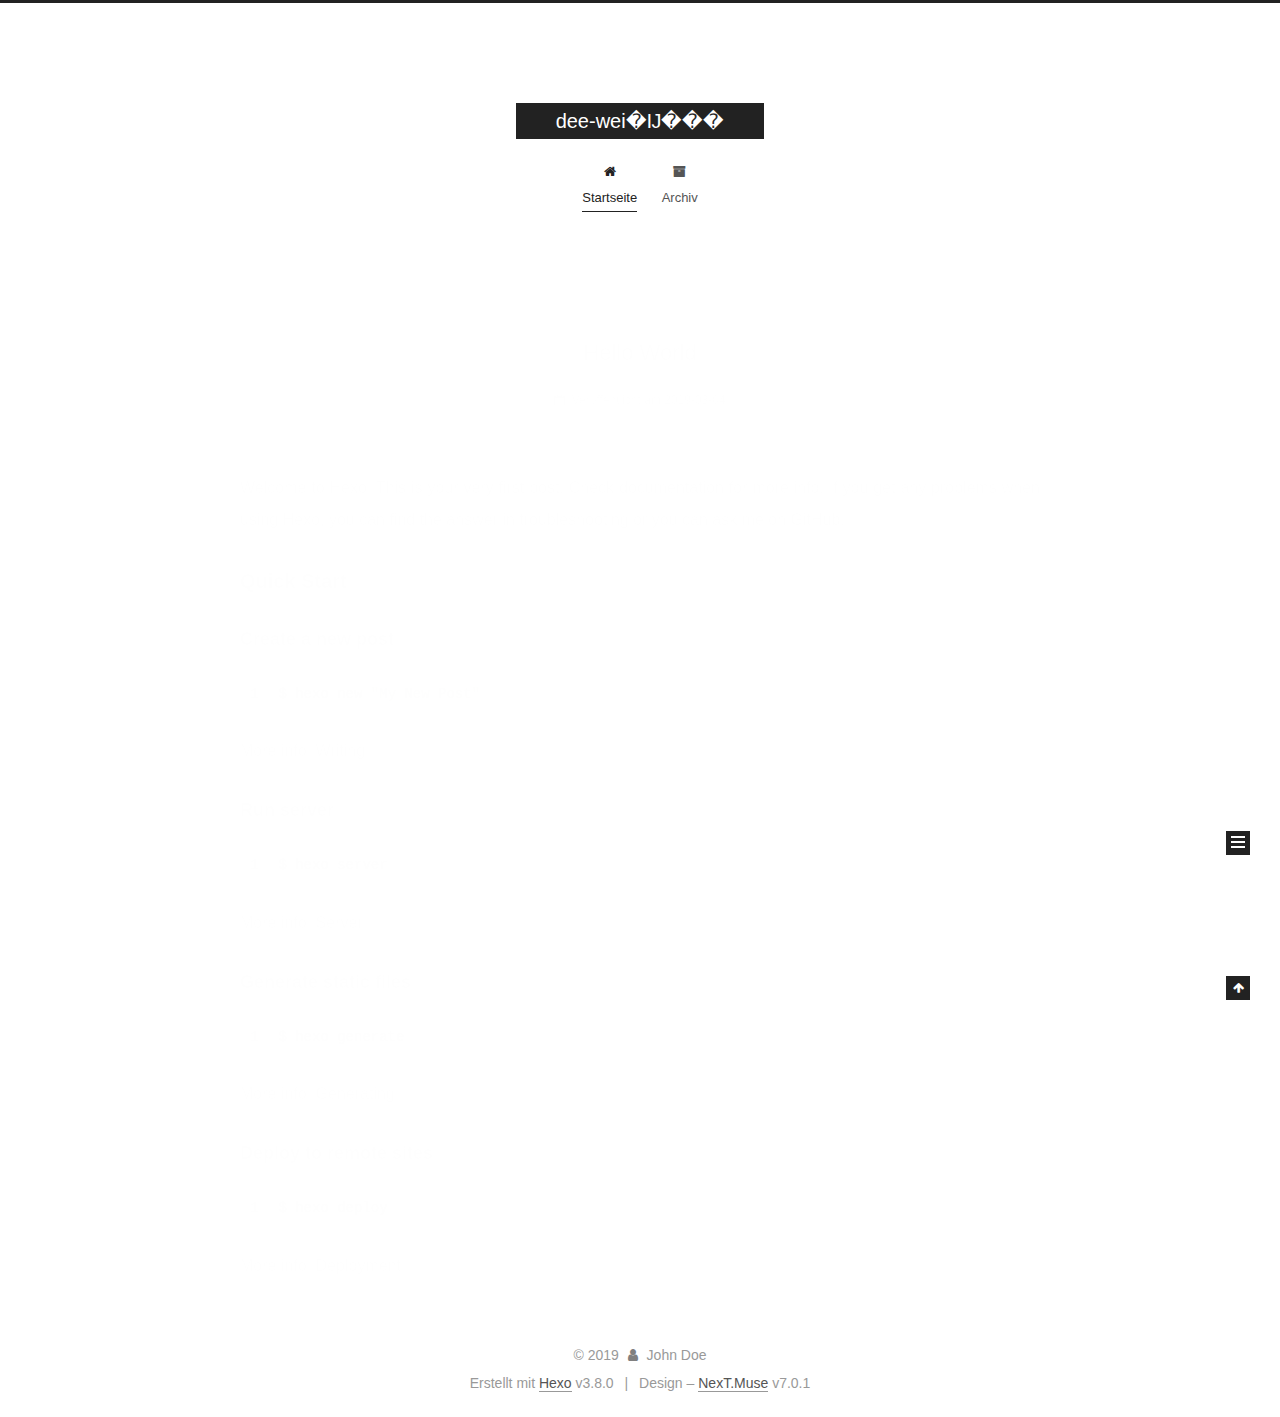
==== commit 46f9724b: "Site updated: 2019-03-04 13:34:39" ====
--- a/index.html
+++ b/index.html
@@ -97,12 +97,12 @@
 
 
   <meta property="og:type" content="website">
-<meta property="og:title" content="Hexo">
+<meta property="og:title" content="dee-wei�Ĳ���">
 <meta property="og:url" content="http://yoursite.com/index.html">
-<meta property="og:site_name" content="Hexo">
+<meta property="og:site_name" content="dee-wei�Ĳ���">
 <meta property="og:locale" content="zh-Hans">
 <meta name="twitter:card" content="summary">
-<meta name="twitter:title" content="Hexo">
+<meta name="twitter:title" content="dee-wei�Ĳ���">
 
 
 
@@ -119,7 +119,7 @@
   };
 </script>
 
-  <title>Hexo</title>
+  <title>dee-wei�Ĳ���</title>
   
 
 
@@ -179,7 +179,7 @@
     <div class="custom-logo-site-title">
       <a href="/" class="brand" rel="start">
         <span class="logo-line-before"><i></i></span>
-        <span class="site-title">Hexo</span>
+        <span class="site-title">dee-wei�Ĳ���</span>
         <span class="logo-line-after"><i></i></span>
       </a>
     </div>
@@ -188,7 +188,7 @@
   </div>
 
   <div class="site-nav-toggle">
-    <button aria-label="Toggle navigation bar">
+    <button aria-label="Navigationsleiste an/ausschalten">
       <span class="btn-bar"></span>
       <span class="btn-bar"></span>
       <span class="btn-bar"></span>
@@ -216,7 +216,7 @@
 
     
 
-    <a href="/" rel="section"><i class="menu-item-icon fa fa-fw fa-home"></i> <br>Home</a>
+    <a href="/" rel="section"><i class="menu-item-icon fa fa-fw fa-home"></i> <br>Startseite</a>
 
   </li>
         
@@ -233,7 +233,7 @@
 
     
 
-    <a href="/archives/" rel="section"><i class="menu-item-icon fa fa-fw fa-archive"></i> <br>Archives</a>
+    <a href="/archives/" rel="section"><i class="menu-item-icon fa fa-fw fa-archive"></i> <br>Archiv</a>
 
   </li>
 
@@ -294,7 +294,7 @@
     </span>
 
     <span hidden itemprop="publisher" itemscope itemtype="http://schema.org/Organization">
-      <meta itemprop="name" content="Hexo">
+      <meta itemprop="name" content="dee-wei�Ĳ���">
     </span>
 
     
@@ -323,14 +323,14 @@
                 <i class="fa fa-calendar-o"></i>
               </span>
               
-                <span class="post-meta-item-text">Posted on</span>
+                <span class="post-meta-item-text">Veröffentlicht am</span>
               
 
               
                 
               
 
-              <time title="Created: 2019-03-04 11:37:37" itemprop="dateCreated datePublished" datetime="2019-03-04T11:37:37+08:00">2019-03-04</time>
+              <time title="Erstellt: 2019-03-04 11:37:37" itemprop="dateCreated datePublished" datetime="2019-03-04T11:37:37+08:00">2019-03-04</time>
             
 
             
@@ -460,7 +460,7 @@
                   <a href="/archives/">
                 
                     <span class="site-state-item-count">1</span>
-                    <span class="site-state-item-name">posts</span>
+                    <span class="site-state-item-name">Artikel</span>
                   </a>
                 </div>
               
@@ -515,7 +515,7 @@
 </div>
 
 
-  <div class="powered-by">Powered by <a href="https://hexo.io" class="theme-link" rel="noopener" target="_blank">Hexo</a> v3.8.0</div>
+  <div class="powered-by">Erstellt mit  <a href="https://hexo.io" class="theme-link" rel="noopener" target="_blank">Hexo</a> v3.8.0</div>
 
 
 
@@ -523,7 +523,7 @@
 
 
 
-  <div class="theme-info">Theme – <a href="https://theme-next.org" class="theme-link" rel="noopener" target="_blank">NexT.Muse</a> v7.0.1</div>
+  <div class="theme-info">Design – <a href="https://theme-next.org" class="theme-link" rel="noopener" target="_blank">NexT.Muse</a> v7.0.1</div>
 
 
 
--- a/css/main.css
+++ b/css/main.css
@@ -1995,7 +1995,7 @@
   width: 4px;
   height: 4px;
   border-radius: 50%;
-  background: #f24a32;
+  background: #9dff33;
 }
 .links-of-blogroll {
   font-size: 13px;
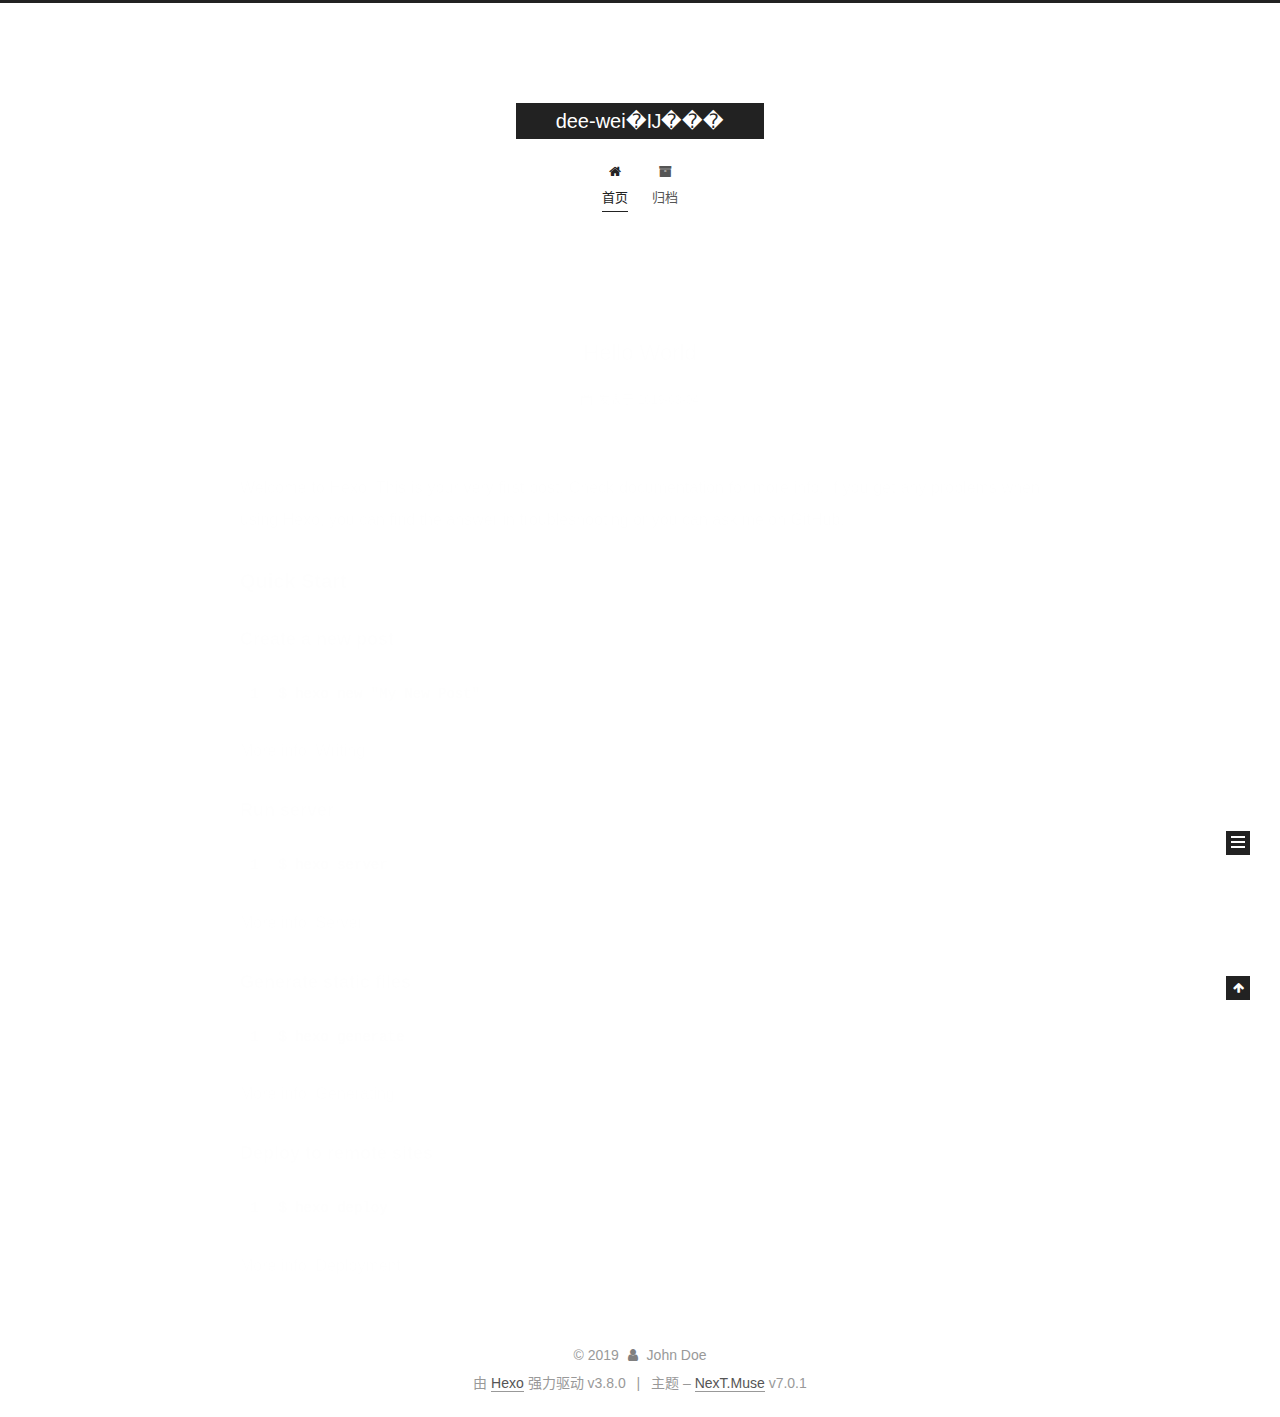
==== commit 0d82f582: "Site updated: 2019-03-04 13:37:36" ====
--- a/index.html
+++ b/index.html
@@ -14,7 +14,7 @@
   
 
 
-<html class="theme-next muse use-motion" lang="zh-Hans">
+<html class="theme-next muse use-motion" lang="zh-CN">
 <head><meta name="generator" content="Hexo 3.8.0">
   <meta charset="UTF-8">
 <meta http-equiv="X-UA-Compatible" content="IE=edge">
@@ -100,7 +100,7 @@
 <meta property="og:title" content="dee-wei�Ĳ���">
 <meta property="og:url" content="http://yoursite.com/index.html">
 <meta property="og:site_name" content="dee-wei�Ĳ���">
-<meta property="og:locale" content="zh-Hans">
+<meta property="og:locale" content="zh-CN">
 <meta name="twitter:card" content="summary">
 <meta name="twitter:title" content="dee-wei�Ĳ���">
 
@@ -160,7 +160,7 @@
 
 </head>
 
-<body itemscope itemtype="http://schema.org/WebPage" lang="zh-Hans">
+<body itemscope itemtype="http://schema.org/WebPage" lang="zh-CN">
 
   
   
@@ -188,7 +188,7 @@
   </div>
 
   <div class="site-nav-toggle">
-    <button aria-label="Navigationsleiste an/ausschalten">
+    <button aria-label="切换导航栏">
       <span class="btn-bar"></span>
       <span class="btn-bar"></span>
       <span class="btn-bar"></span>
@@ -216,7 +216,7 @@
 
     
 
-    <a href="/" rel="section"><i class="menu-item-icon fa fa-fw fa-home"></i> <br>Startseite</a>
+    <a href="/" rel="section"><i class="menu-item-icon fa fa-fw fa-home"></i> <br>首页</a>
 
   </li>
         
@@ -233,7 +233,7 @@
 
     
 
-    <a href="/archives/" rel="section"><i class="menu-item-icon fa fa-fw fa-archive"></i> <br>Archiv</a>
+    <a href="/archives/" rel="section"><i class="menu-item-icon fa fa-fw fa-archive"></i> <br>归档</a>
 
   </li>
 
@@ -323,14 +323,14 @@
                 <i class="fa fa-calendar-o"></i>
               </span>
               
-                <span class="post-meta-item-text">Veröffentlicht am</span>
+                <span class="post-meta-item-text">发表于</span>
               
 
               
                 
               
 
-              <time title="Erstellt: 2019-03-04 11:37:37" itemprop="dateCreated datePublished" datetime="2019-03-04T11:37:37+08:00">2019-03-04</time>
+              <time title="创建时间：2019-03-04 11:37:37" itemprop="dateCreated datePublished" datetime="2019-03-04T11:37:37+08:00">2019-03-04</time>
             
 
             
@@ -460,7 +460,7 @@
                   <a href="/archives/">
                 
                     <span class="site-state-item-count">1</span>
-                    <span class="site-state-item-name">Artikel</span>
+                    <span class="site-state-item-name">日志</span>
                   </a>
                 </div>
               
@@ -515,7 +515,7 @@
 </div>
 
 
-  <div class="powered-by">Erstellt mit  <a href="https://hexo.io" class="theme-link" rel="noopener" target="_blank">Hexo</a> v3.8.0</div>
+  <div class="powered-by">由 <a href="https://hexo.io" class="theme-link" rel="noopener" target="_blank">Hexo</a> 强力驱动 v3.8.0</div>
 
 
 
@@ -523,7 +523,7 @@
 
 
 
-  <div class="theme-info">Design – <a href="https://theme-next.org" class="theme-link" rel="noopener" target="_blank">NexT.Muse</a> v7.0.1</div>
+  <div class="theme-info">主题 – <a href="https://theme-next.org" class="theme-link" rel="noopener" target="_blank">NexT.Muse</a> v7.0.1</div>
 
 
 
--- a/css/main.css
+++ b/css/main.css
@@ -1995,7 +1995,7 @@
   width: 4px;
   height: 4px;
   border-radius: 50%;
-  background: #9dff33;
+  background: #176b1f;
 }
 .links-of-blogroll {
   font-size: 13px;
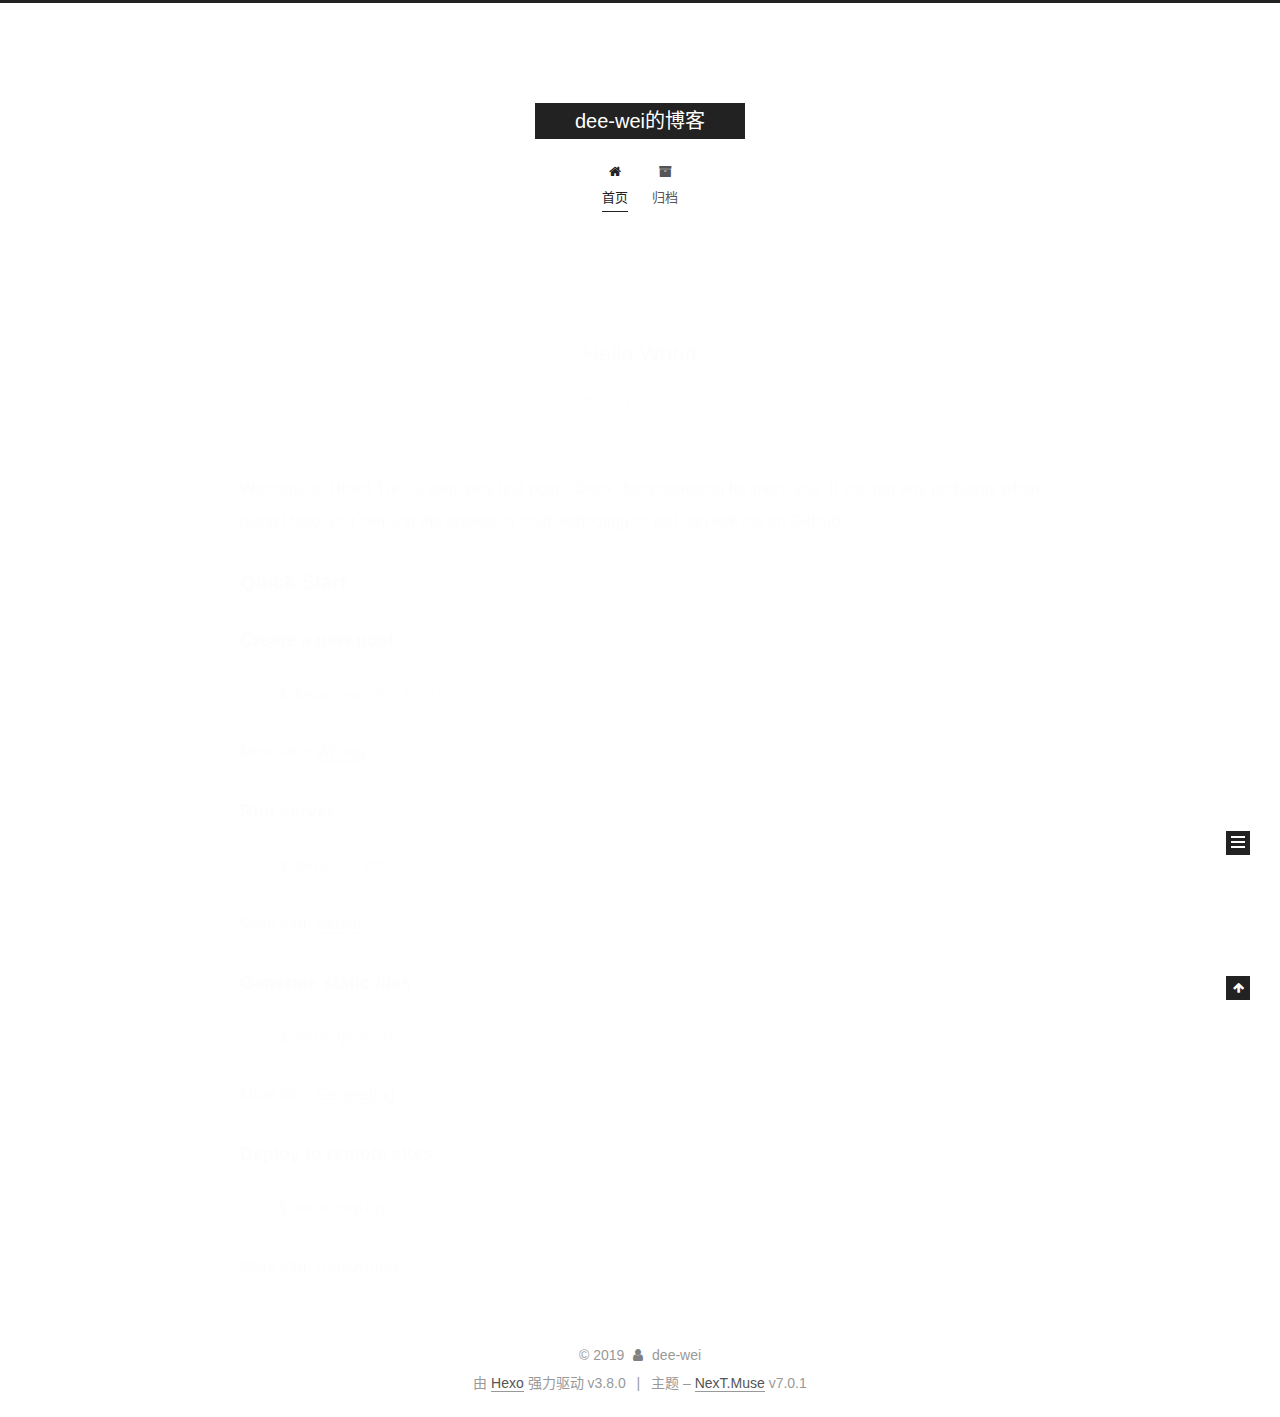
==== commit bb4940a3: "Site updated: 2019-03-04 13:53:03" ====
--- a/index.html
+++ b/index.html
@@ -96,13 +96,16 @@
 
 
 
-  <meta property="og:type" content="website">
-<meta property="og:title" content="dee-wei�Ĳ���">
+  <meta name="description" content="日常的琐碎">
+<meta property="og:type" content="website">
+<meta property="og:title" content="dee-wei的博客">
 <meta property="og:url" content="http://yoursite.com/index.html">
-<meta property="og:site_name" content="dee-wei�Ĳ���">
+<meta property="og:site_name" content="dee-wei的博客">
+<meta property="og:description" content="日常的琐碎">
 <meta property="og:locale" content="zh-CN">
 <meta name="twitter:card" content="summary">
-<meta name="twitter:title" content="dee-wei�Ĳ���">
+<meta name="twitter:title" content="dee-wei的博客">
+<meta name="twitter:description" content="日常的琐碎">
 
 
 
@@ -119,7 +122,7 @@
   };
 </script>
 
-  <title>dee-wei�Ĳ���</title>
+  <title>dee-wei的博客</title>
   
 
 
@@ -179,7 +182,7 @@
     <div class="custom-logo-site-title">
       <a href="/" class="brand" rel="start">
         <span class="logo-line-before"><i></i></span>
-        <span class="site-title">dee-wei�Ĳ���</span>
+        <span class="site-title">dee-wei的博客</span>
         <span class="logo-line-after"><i></i></span>
       </a>
     </div>
@@ -288,13 +291,13 @@
     <link itemprop="mainEntityOfPage" href="http://yoursite.com/2019/03/04/hello-world/">
 
     <span hidden itemprop="author" itemscope itemtype="http://schema.org/Person">
-      <meta itemprop="name" content="John Doe">
-      <meta itemprop="description" content>
+      <meta itemprop="name" content="dee-wei">
+      <meta itemprop="description" content="日常的琐碎">
       <meta itemprop="image" content="/images/avatar.gif">
     </span>
 
     <span hidden itemprop="publisher" itemscope itemtype="http://schema.org/Organization">
-      <meta itemprop="name" content="dee-wei�Ĳ���">
+      <meta itemprop="name" content="dee-wei的博客">
     </span>
 
     
@@ -448,8 +451,8 @@
         <div class="site-overview">
           <div class="site-author motion-element" itemprop="author" itemscope itemtype="http://schema.org/Person">
             
-              <p class="site-author-name" itemprop="name">John Doe</p>
-              <div class="site-description motion-element" itemprop="description"></div>
+              <p class="site-author-name" itemprop="name">dee-wei</p>
+              <div class="site-description motion-element" itemprop="description">日常的琐碎</div>
           </div>
 
           
@@ -507,7 +510,7 @@
   <span class="with-love" id="animate">
     <i class="fa fa-user"></i>
   </span>
-  <span class="author" itemprop="copyrightHolder">John Doe</span>
+  <span class="author" itemprop="copyrightHolder">dee-wei</span>
 
   
 
